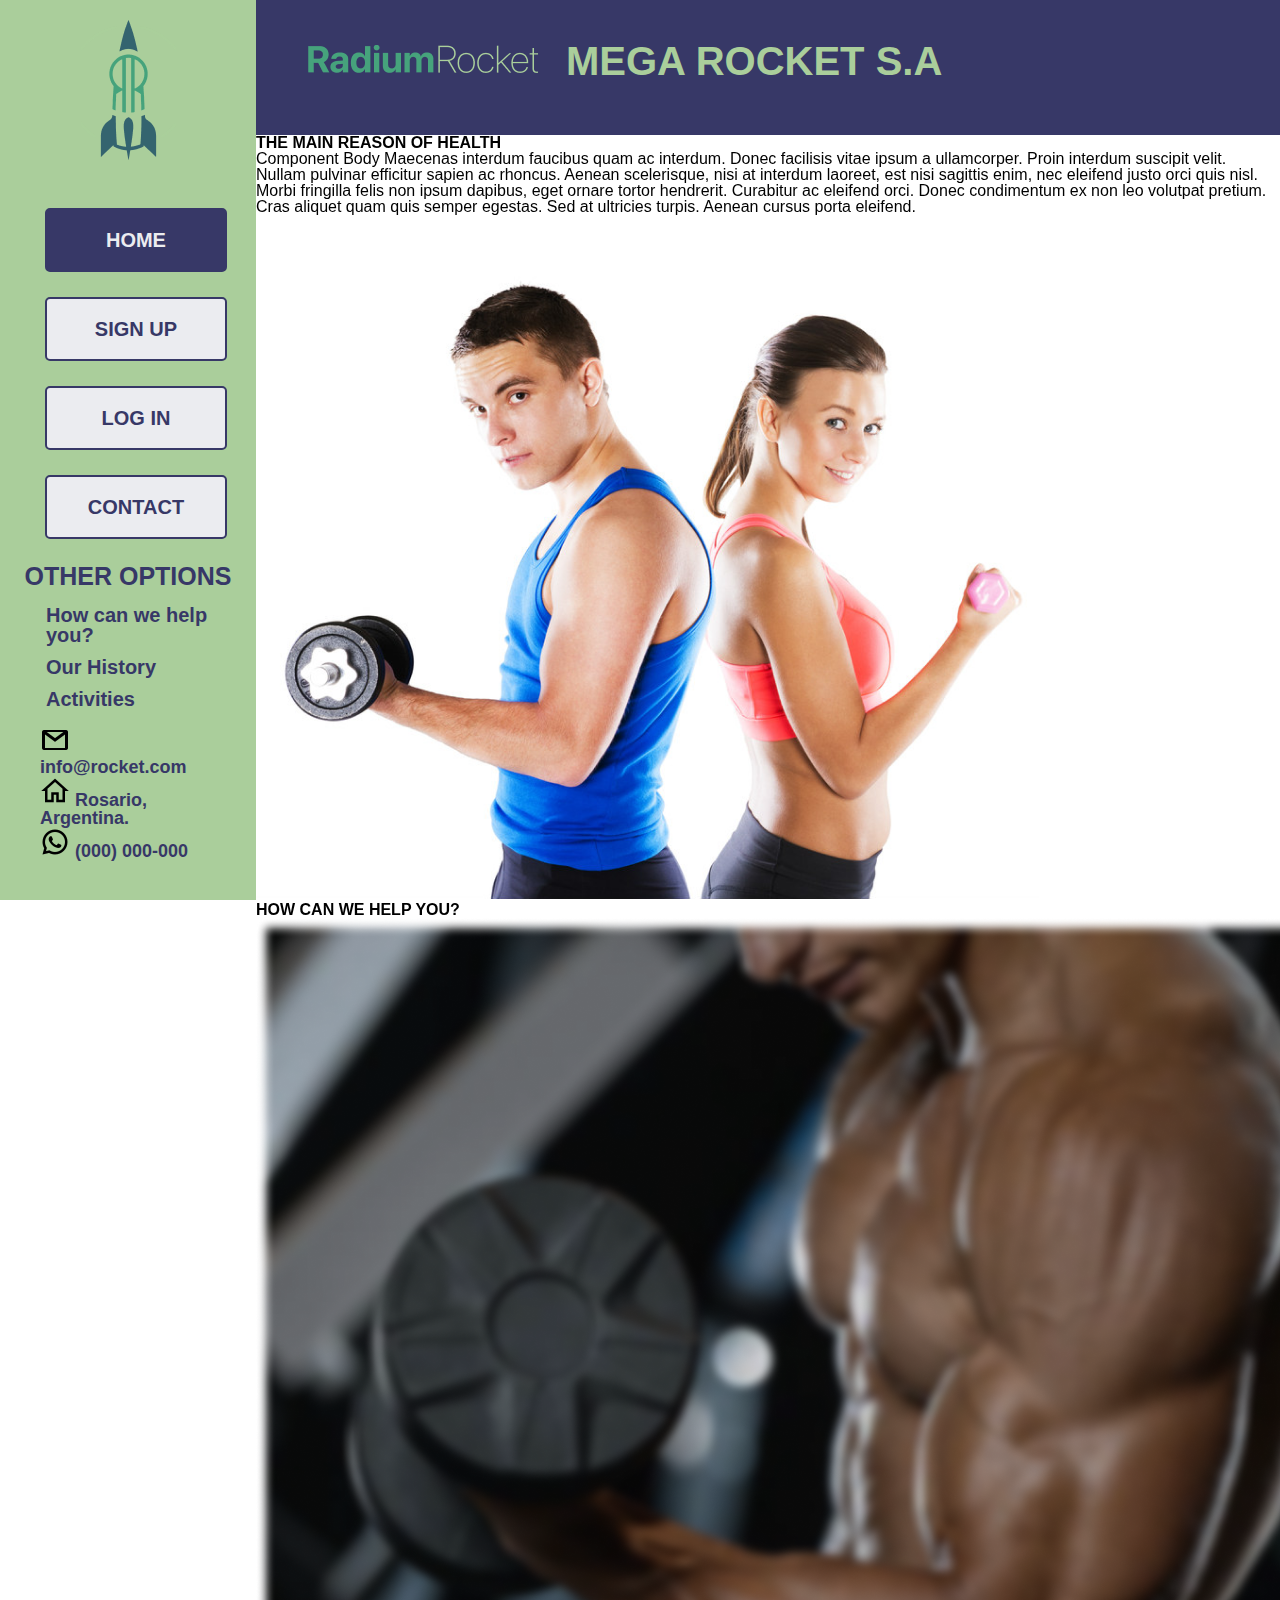
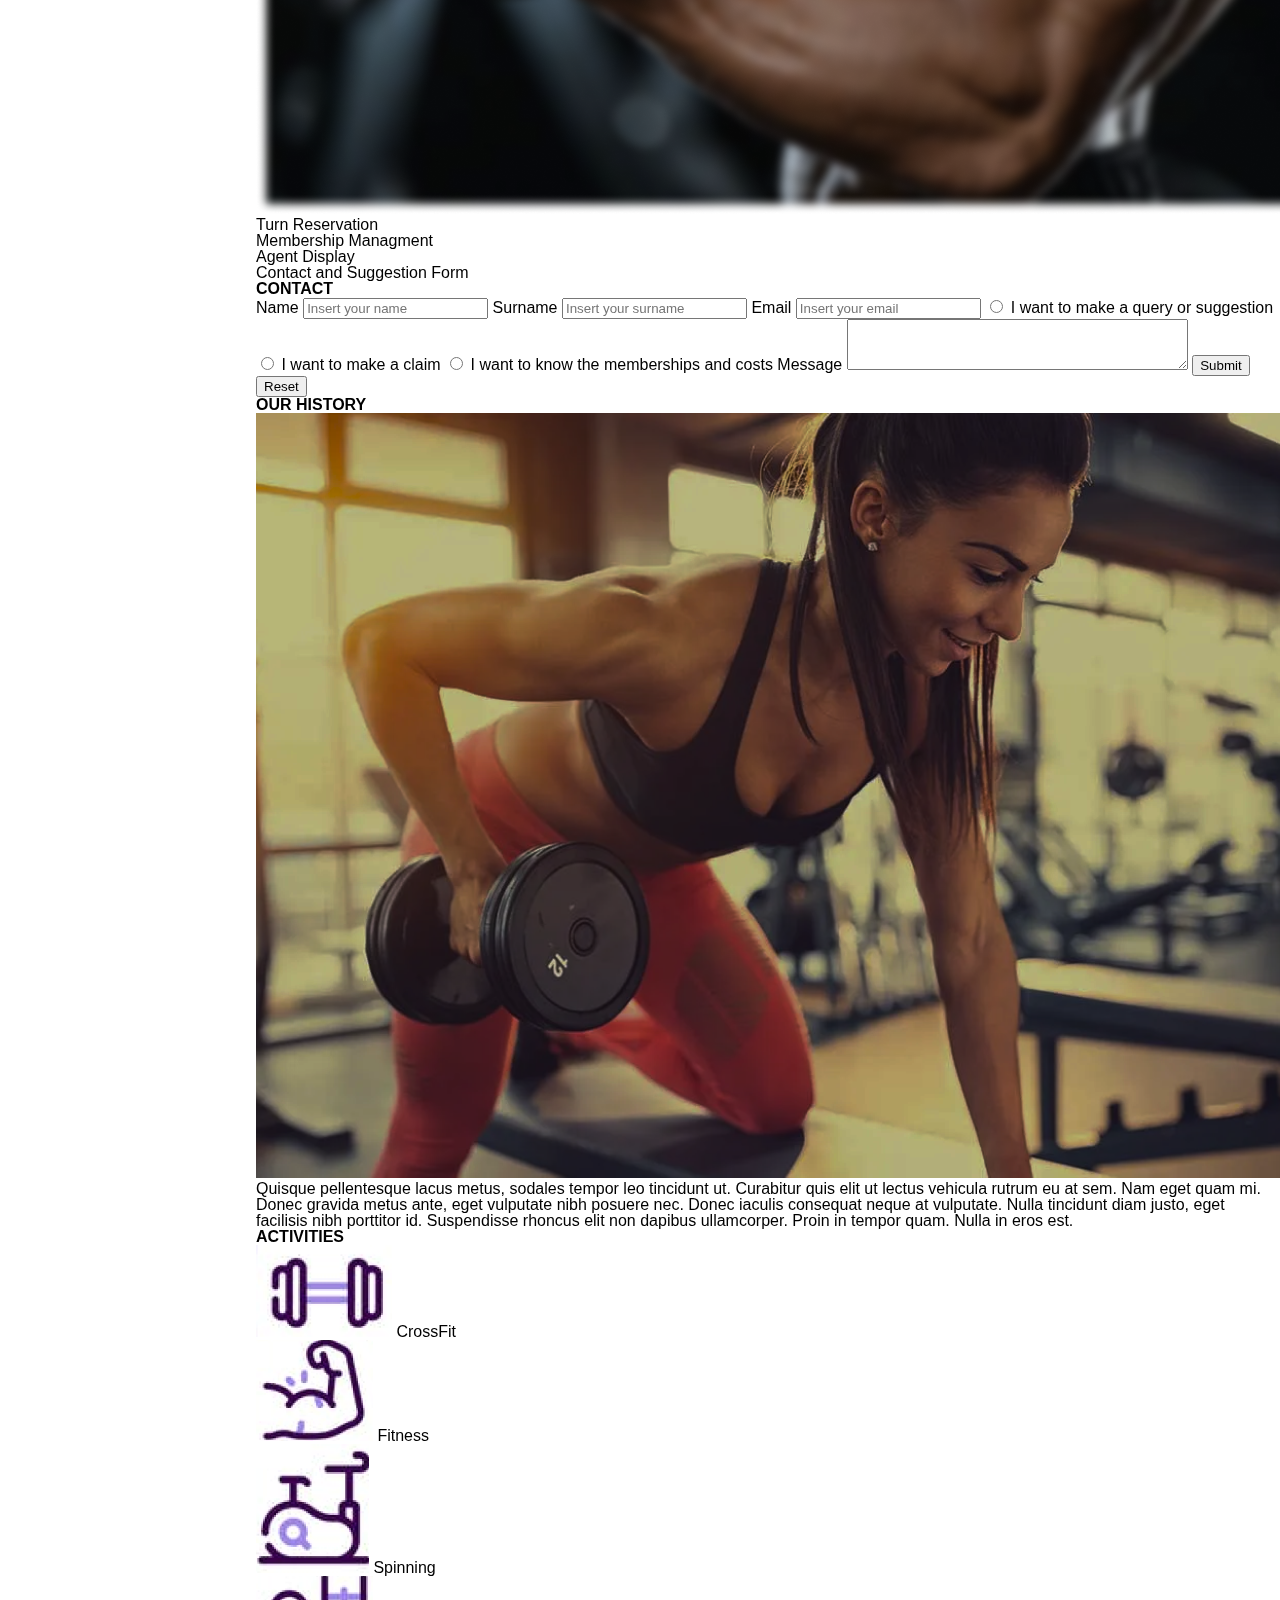
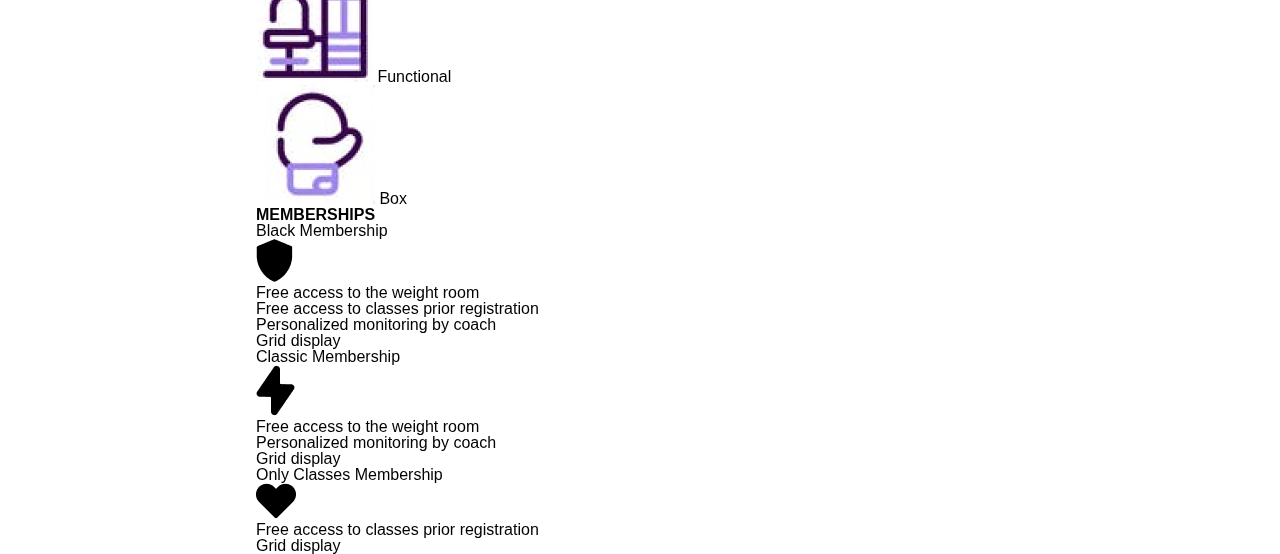
==== Week-03/index.html @ 565378ef "BaSP-W03-2023: HTML corrections applied, classes added, header and sidebar css added" ====
<!DOCTYPE html>
<html lang="en">
  <head>
    <meta charset="UTF-8">
    <meta http-equiv="X-UA-Compatible" content="IE=edge">
    <meta name="viewport" content="width=device-width, initial-scale=1.0">
    <link rel="stylesheet" href="css/reset.css">
    <link rel="stylesheet" href="css/styles.css">
    <title>RR Landing Page</title>
  </head>
  <body>
    <header>
      <img src="./img/logo-rr-1.png" alt="Radium-Rocket words logo">
      <h1>Mega Rocket S.A</h1>
    </header>
    <aside>
      <img class="rr-logo" src="./img/logo-rr.png" alt="Radium-Rocket rocket logo">
      <nav class="navbar">
        <ul class="nav-list">
          <li>
            <a href="#">Home</a>
          </li>
          <li>
            <a href="#">Sign Up</a>
          </li>
          <li>
            <a href="#">Log In</a>
          </li>
          <li>
            <a href="#contact-id">Contact</a>
          </li>
        </ul>
      </nav>
      <h2>Other options</h2>
      <ul class="other-op-list">
        <li>
          <a href="#help-id">How can we help you?</a>
        </li>
        <li>
          <a href="#history-id">Our History</a>
        </li>
        <li>
          <a href="#act-mem-id">Activities</a>
        </li>
      </ul> 
      <ul class="aside-info-list">
        <li>
          <a href="mailto:info@rocket.com" target="_blank">
            <img src="./img/icons8-gmail-30.png" alt="Mail envelope icon">
            info@rocket.com
          </a>
        </li>
        <li>
          <a href="https://www.google.com.ar/maps" target="_blank">
            <img src="./img/icons8-casa-30.png" alt="House icon which represents location">
            Rosario, Argentina.
          </a>
        </li>
        <li>
          <a href="tel:000000000" target="_blank">
            <img src="./img/icons8-whatsapp-30.png" alt="Whatsapp icon">
            (000) 000-000
          </a>
        </li>
      </ul>
    </aside>
    <main>
      <section id="main-reason">
        <h2>The main reason of health</h2>
        <p>
          Component Body Maecenas interdum faucibus quam ac interdum.
          Donec facilisis vitae ipsum a ullamcorper. Proin interdum suscipit velit.
          Nullam pulvinar efficitur sapien ac rhoncus.
          Aenean scelerisque, nisi at interdum laoreet, est nisi sagittis enim, nec eleifend justo orci quis nisl.
          Morbi fringilla felis non ipsum dapibus, eget ornare tortor hendrerit.
          Curabitur ac eleifend orci. Donec condimentum ex non leo volutpat pretium.
          Cras aliquet quam quis semper egestas. Sed at ultricies turpis. Aenean cursus porta eleifend.
        </p>
        <img src="./img/image4.png" alt="Two people exercising with dumbbells">
      </section>
      <section id="help-id">
        <h2>How can we help you?</h2>
        <img src="./img/image5.png" alt="Man doing biceps exercise with dumbbell">
        <ul>
          <li>
            Turn Reservation
          </li>
          <li>
            Membership Managment
          </li>
          <li>
            Agent Display
          </li>
          <li>
            Contact and Suggestion Form
          </li>
        </ul>
      </section>
      <section id="contact-id">
        <h2>Contact</h2>
        <form>
          <label for="name">
            Name
          </label>
          <input type="text" placeholder="Insert your name" name="name" required>
          <label for="surname">
            Surname
          </label>
          <input type="text" placeholder="Insert your surname" id="surname" required>
          <label for="email">
            Email
          </label>
          <input type="email" placeholder="Insert your email" id="email" required>
          <input type="radio" id="query" name="reason-for-contact" required>
          <label for="query">
            I want to make a query or suggestion
          </label>
          <input type="radio" id="claim" name="reason-for-contact" required>
          <label for="claim">
            I want to make a claim
          </label>
          <input type="radio" id="memberships" name="reason-for-contact" required>
          <label for="memberships">
            I want to know the memberships and costs
          </label>
          <label for="message">
            Message
          </label>
          <textarea name="message" id="message" cols="40" rows="3" required></textarea>
          <input type="submit" value="Submit">
          <input type="reset" value="Reset">
        </form>
      </section>
      <section id="history-id">
        <h2>Our history</h2>
        <img src="./img/image6.png" alt="Woman doing back exercise with dumbbell on bench">
        <p>
          Quisque pellentesque lacus metus, sodales tempor leo tincidunt ut.
          Curabitur quis elit ut lectus vehicula rutrum eu at sem. Nam eget quam mi.
          Donec gravida metus ante, eget vulputate nibh posuere nec.
          Donec iaculis consequat neque at vulputate. Nulla tincidunt diam justo, eget facilisis nibh porttitor id.
          Suspendisse rhoncus elit non dapibus ullamcorper. Proin in tempor quam. Nulla in eros est.
        </p>
      </section>
      <section id="act-mem-id">
        <h2>Activities</h2>
        <ul>
          <li>
            <img src="./img/image18.png" alt="Dumbbell image">
            CrossFit
          </li>
          <li>
            <img src="./img/image16.png" alt="Arm flexing">
            Fitness
          </li>
          <li>
            <img src="./img/image17.png" alt="Spinning bike">
            Spinning
          </li>
          <li>
            <img src="./img/image19.png" alt="Fitness equipment">
            Functional
          </li>
          <li>
            <img src="./img/image15.png" alt="Boxing glove">
            Box
          </li>
        </ul>
        <h2>Memberships</h2>
        <ul>
          <li>
            <h3>Black Membership</h3>
            <img src="./img/vector.png" alt="Shield icon for Black Membership">
            <ul>
              <li>
                Free access to the weight room
              </li>
              <li>
                Free access to classes prior registration
              </li>
              <li>
                Personalized monitoring by coach
              </li>
              <li>
                Grid display
              </li>
            </ul>
          </li>
          <li>
            <h3>Classic Membership</h3>
            <img src="./img/vector-1.png" alt="Lighting icon for Classic Membership">
            <ul>
              <li>
                Free access to the weight room
              </li>
              <li>
                Personalized monitoring by coach
              </li>
              <li>
                Grid display
              </li>
            </ul>
          </li>
          <li>
            <h3>Only Classes Membership</h3>
            <img src="./img/vector-2.png" alt="Heart icon for Only Classes Membership">
            <ul>
              <li>
                Free access to classes prior registration
              </li>
              <li>
                Grid display
              </li>
            </ul>
          </li>
        </ul>
      </section>
    </main>
    <footer>
      <small>
        Copyright &copy; 2022 Radium Rocket. All rights reserved.
      </small>
      <ul>
        <li>
          <a href="mailto: info@rocket.com" target="_blank">
            <img src="./img/image10.png" alt="Gmail">
          </a>
        </li>
        <li>
          <a href="https://www.facebook.com" target="_blank">
            <img src="./img/image8.png" alt="Facebook">
          </a>
        </li>
        <li>
          <a href="https://www.instagram.com" target="_blank">
            <img src="./img/image11.png" alt="Instagram">
          </a>
        </li>
      </ul>
    </footer>
  </body>
</html>
---- Week-03/css/styles.css ----
body {
  font-family: 'Roboto', sans-serif;
}

header {
  width: 80%;
  height: 135px;
  position: absolute;
  right: 0px;
  background-color: #373867;
}

header img {
  position: relative;
  top: 45px;
  left: 50px;
}

header h1 {
  display: inline-block;
  position: absolute;
  left: 310px;
  top: 38px;
  width: 485px;
  height: 45px;
  font-size: 40px;
  font-weight: 700;
  line-height: 46.88px;
  text-transform: uppercase;
  color: #AACE9B;
}

aside {
  width: 20%;
  height: 100%;
  position: fixed;
  left: 0;
  background-color: #AACE9B;
  text-align: center;
}

.rr-logo {
  position: relative;
  width: 95px;
  height: 140px;
  padding: 20px;
}

.nav-list li {
  position: relative;
  margin: 25px 45px;
  width: 69.5%;
  height: 60px;
  background-color: #EBECF0;
  border-radius: 5px;
  border: 2px solid #373867;
  
}

.nav-list li:first-child {
  background-color: #373867;
}

.nav-list li a {
  position: relative;
  top: 20px;
  font-size: 20px;
  text-decoration: none;
  color: #373867;
  text-transform: uppercase;
  font-weight: 600;
}

.nav-list li:first-child a {
  color: #EBECF0;
}

h2 {
  font-weight: 700;
  text-transform: uppercase;
}

aside h2 {
  padding-bottom: 10px;
  font-size: 25px;
  color: #373867;
  text-transform: uppercase;
}

.other-op-list {
  padding: 0 0 0 40px;
  text-align: left;
}

.other-op-list li {
  padding: 6px;
}

.other-op-list li a {
  color: #373867;
  text-decoration: none;
  font-size: 20px;
  font-weight: 600;
}

.aside-info-list {
  padding: 10px 40px;
  text-align: left;

}

.aside-info-list li a {
  text-decoration: none;
  font-size: 18px;
  font-weight: 600;
  color: #373867;
}

main {
  position: absolute;
  top: 135px;
  width: 80%;
  right: 0px;
}
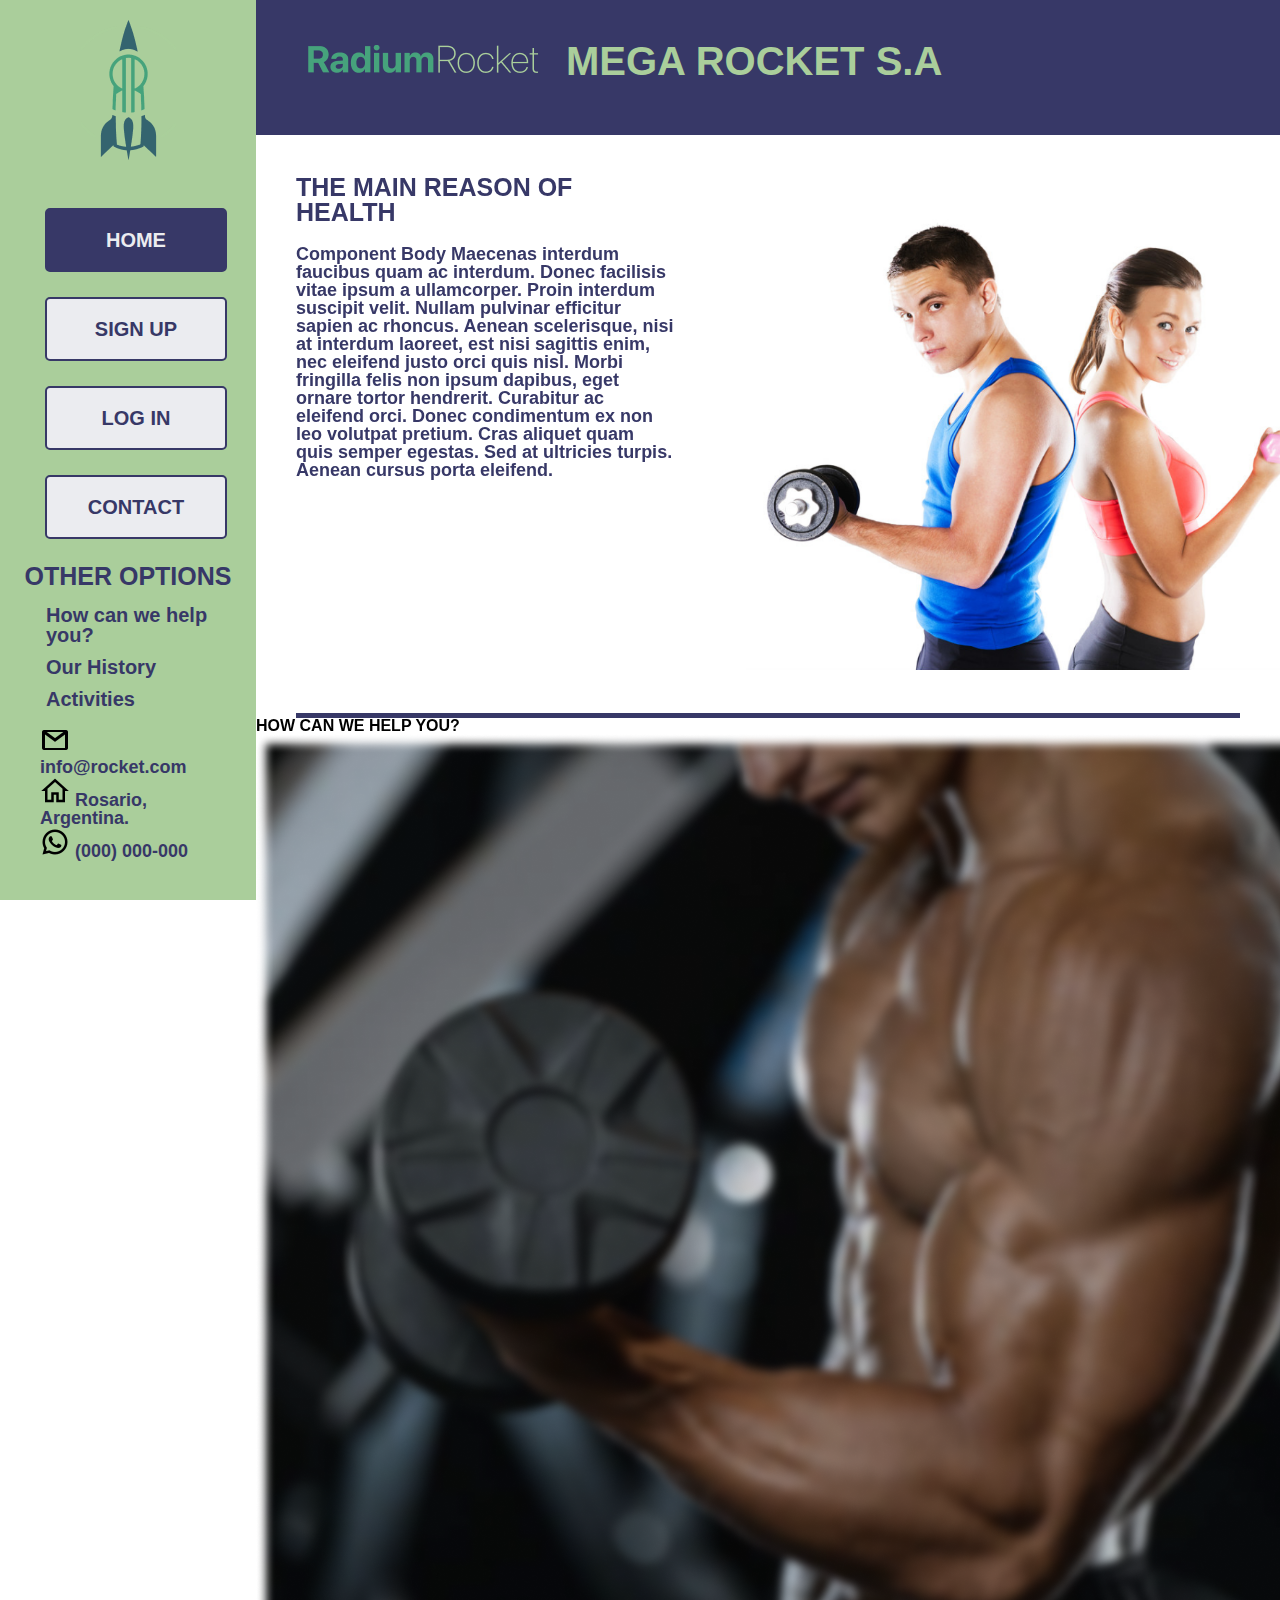
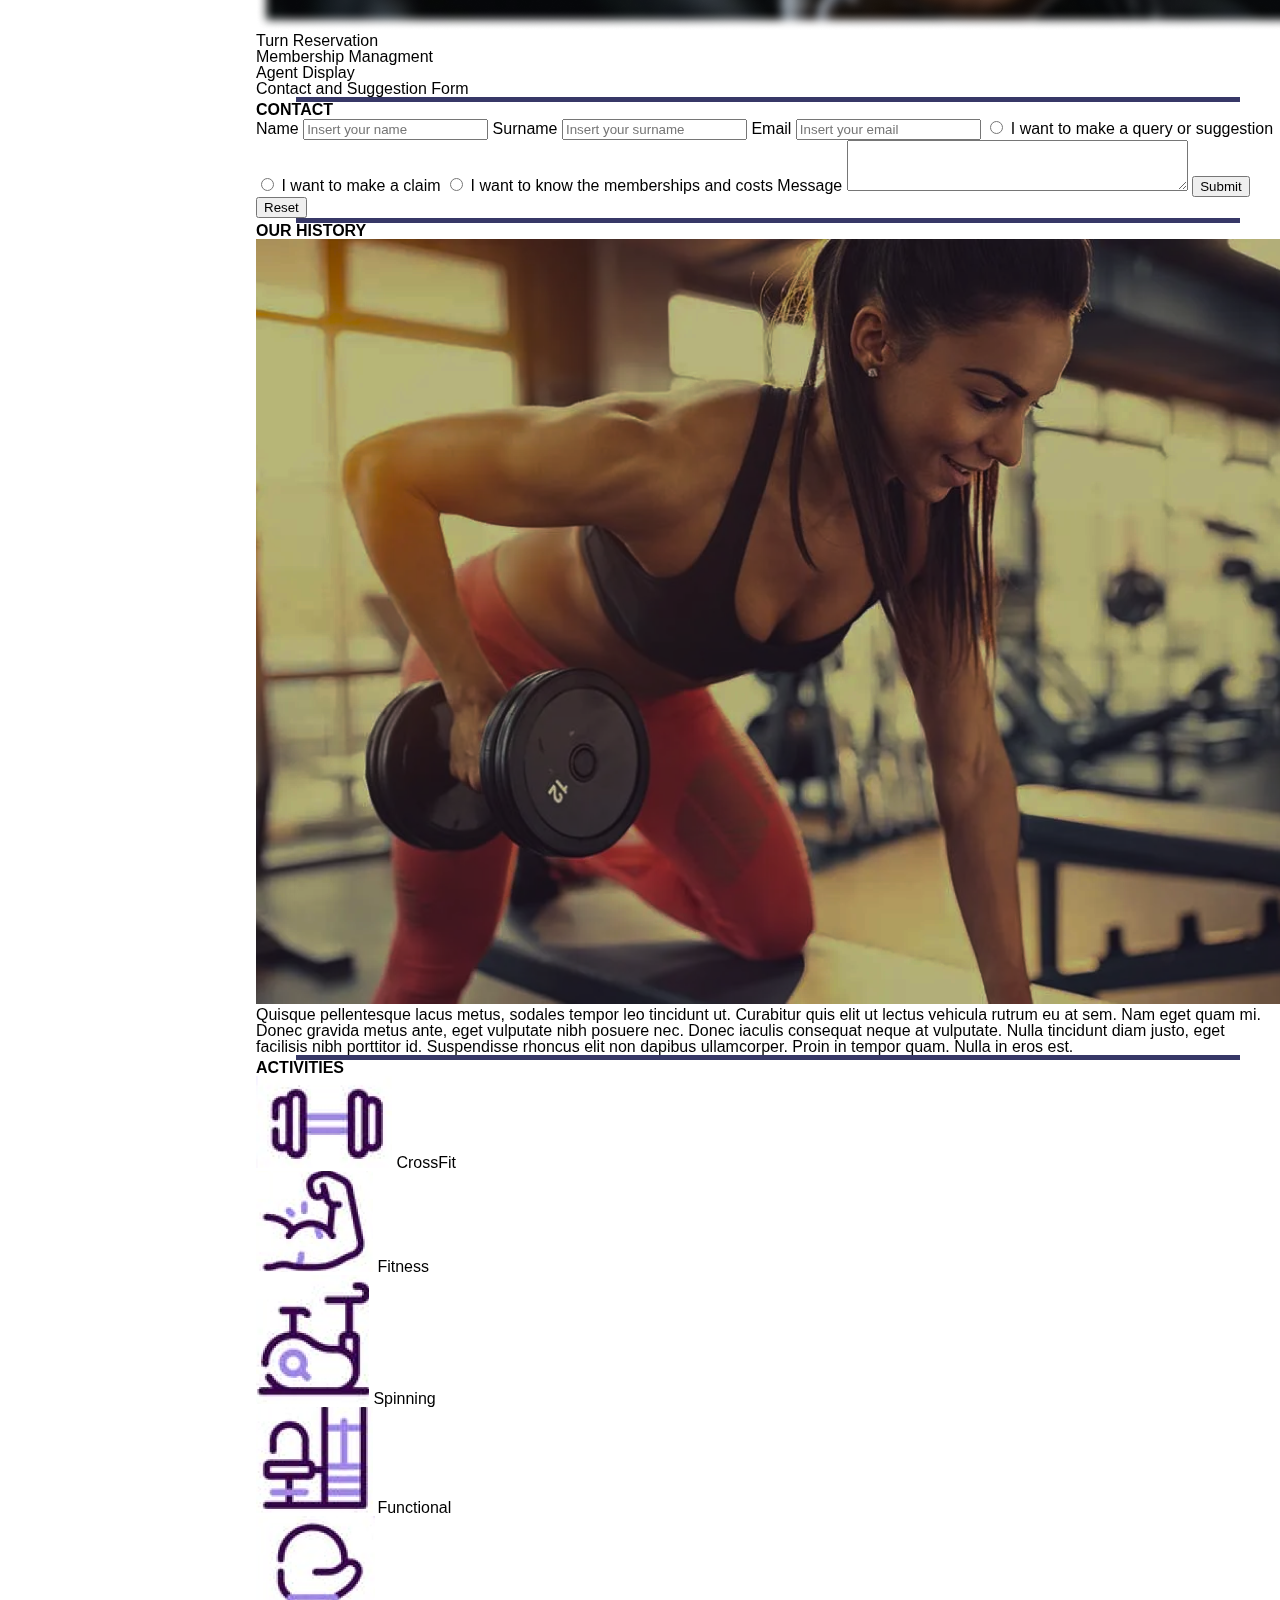
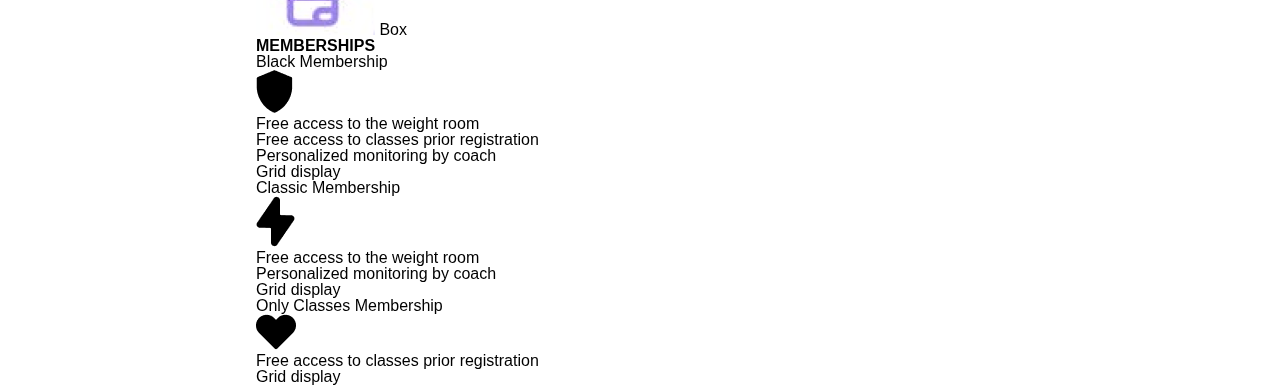
==== commit 4549ac91: "BaSP-W03-2023: css main-reason section added" ====
--- a/Week-03/index.html
+++ b/Week-03/index.html
@@ -66,18 +66,21 @@
     </aside>
     <main>
       <section id="main-reason">
-        <h2>The main reason of health</h2>
-        <p>
-          Component Body Maecenas interdum faucibus quam ac interdum.
-          Donec facilisis vitae ipsum a ullamcorper. Proin interdum suscipit velit.
-          Nullam pulvinar efficitur sapien ac rhoncus.
-          Aenean scelerisque, nisi at interdum laoreet, est nisi sagittis enim, nec eleifend justo orci quis nisl.
-          Morbi fringilla felis non ipsum dapibus, eget ornare tortor hendrerit.
-          Curabitur ac eleifend orci. Donec condimentum ex non leo volutpat pretium.
-          Cras aliquet quam quis semper egestas. Sed at ultricies turpis. Aenean cursus porta eleifend.
-        </p>
+        <div>
+          <h2>The main reason of health</h2>
+          <p>
+            Component Body Maecenas interdum faucibus quam ac interdum.
+            Donec facilisis vitae ipsum a ullamcorper. Proin interdum suscipit velit.
+            Nullam pulvinar efficitur sapien ac rhoncus.
+            Aenean scelerisque, nisi at interdum laoreet, est nisi sagittis enim, nec eleifend justo orci quis nisl.
+            Morbi fringilla felis non ipsum dapibus, eget ornare tortor hendrerit.
+            Curabitur ac eleifend orci. Donec condimentum ex non leo volutpat pretium.
+            Cras aliquet quam quis semper egestas. Sed at ultricies turpis. Aenean cursus porta eleifend.
+          </p>
+        </div>
         <img src="./img/image4.png" alt="Two people exercising with dumbbells">
       </section>
+      <div class="separation-line"></div>
       <section id="help-id">
         <h2>How can we help you?</h2>
         <img src="./img/image5.png" alt="Man doing biceps exercise with dumbbell">
@@ -96,6 +99,7 @@
           </li>
         </ul>
       </section>
+      <div class="separation-line"></div>
       <section id="contact-id">
         <h2>Contact</h2>
         <form>
@@ -131,6 +135,7 @@
           <input type="reset" value="Reset">
         </form>
       </section>
+      <div class="separation-line"></div>
       <section id="history-id">
         <h2>Our history</h2>
         <img src="./img/image6.png" alt="Woman doing back exercise with dumbbell on bench">
@@ -142,6 +147,7 @@
           Suspendisse rhoncus elit non dapibus ullamcorper. Proin in tempor quam. Nulla in eros est.
         </p>
       </section>
+      <div class="separation-line"></div>
       <section id="act-mem-id">
         <h2>Activities</h2>
         <ul>
--- a/Week-03/css/styles.css
+++ b/Week-03/css/styles.css
@@ -123,3 +123,38 @@
   right: 0px;
 }
 
+#main-reason {
+  margin: 40px;
+  position: relative;
+}
+
+#main-reason div {
+  position: absolute;
+  width: 40%;
+  display: inline-block;
+}
+
+#main-reason div h2 {
+  padding-bottom: 20px;
+  font-size: 25px;
+  font-weight: 700;
+  color: #373867;
+}
+
+#main-reason div p {
+  font-size: 18px;
+  font-weight: 600;
+  color: #373867;
+}
+
+#main-reason img {
+  position: relative;
+  left: 450px;
+  width: 60%;
+}
+
+.separation-line {
+  margin: 0 40px;
+  background-color: #373867;
+  height: 5px;
+}
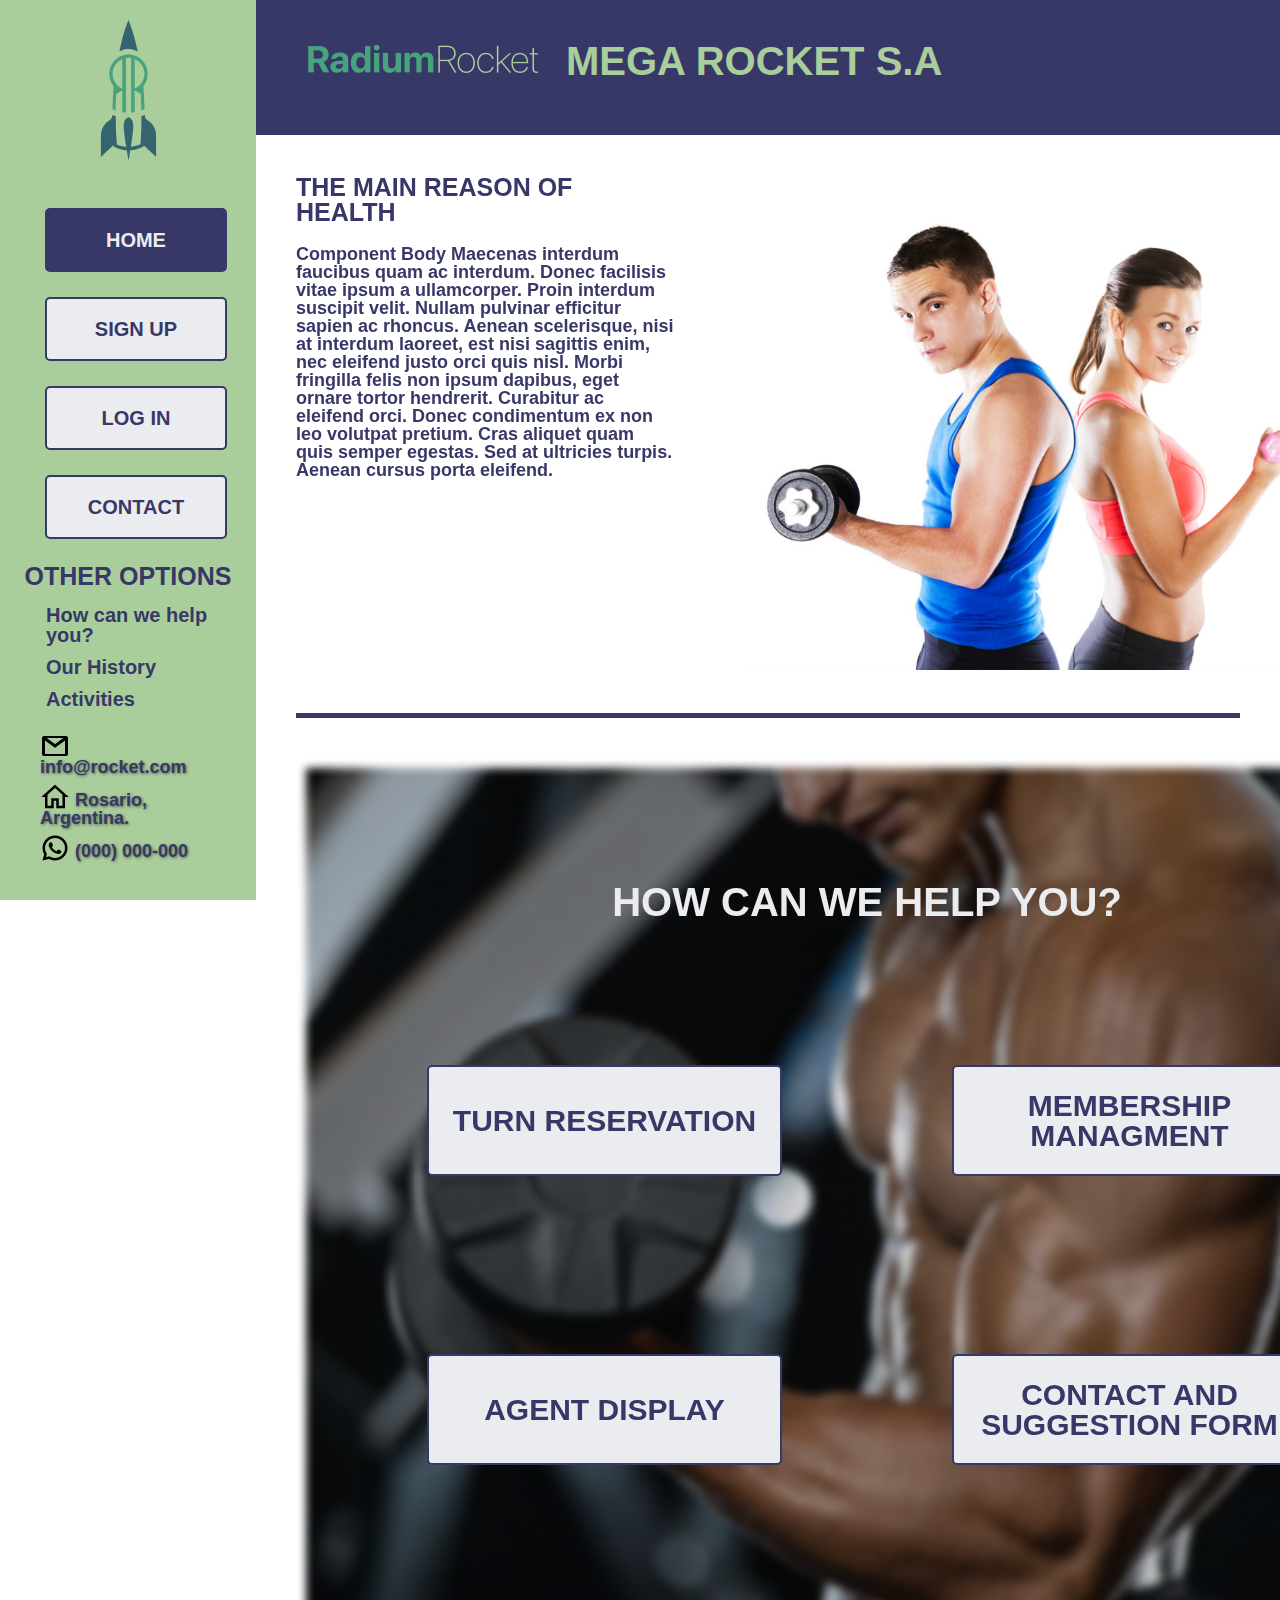
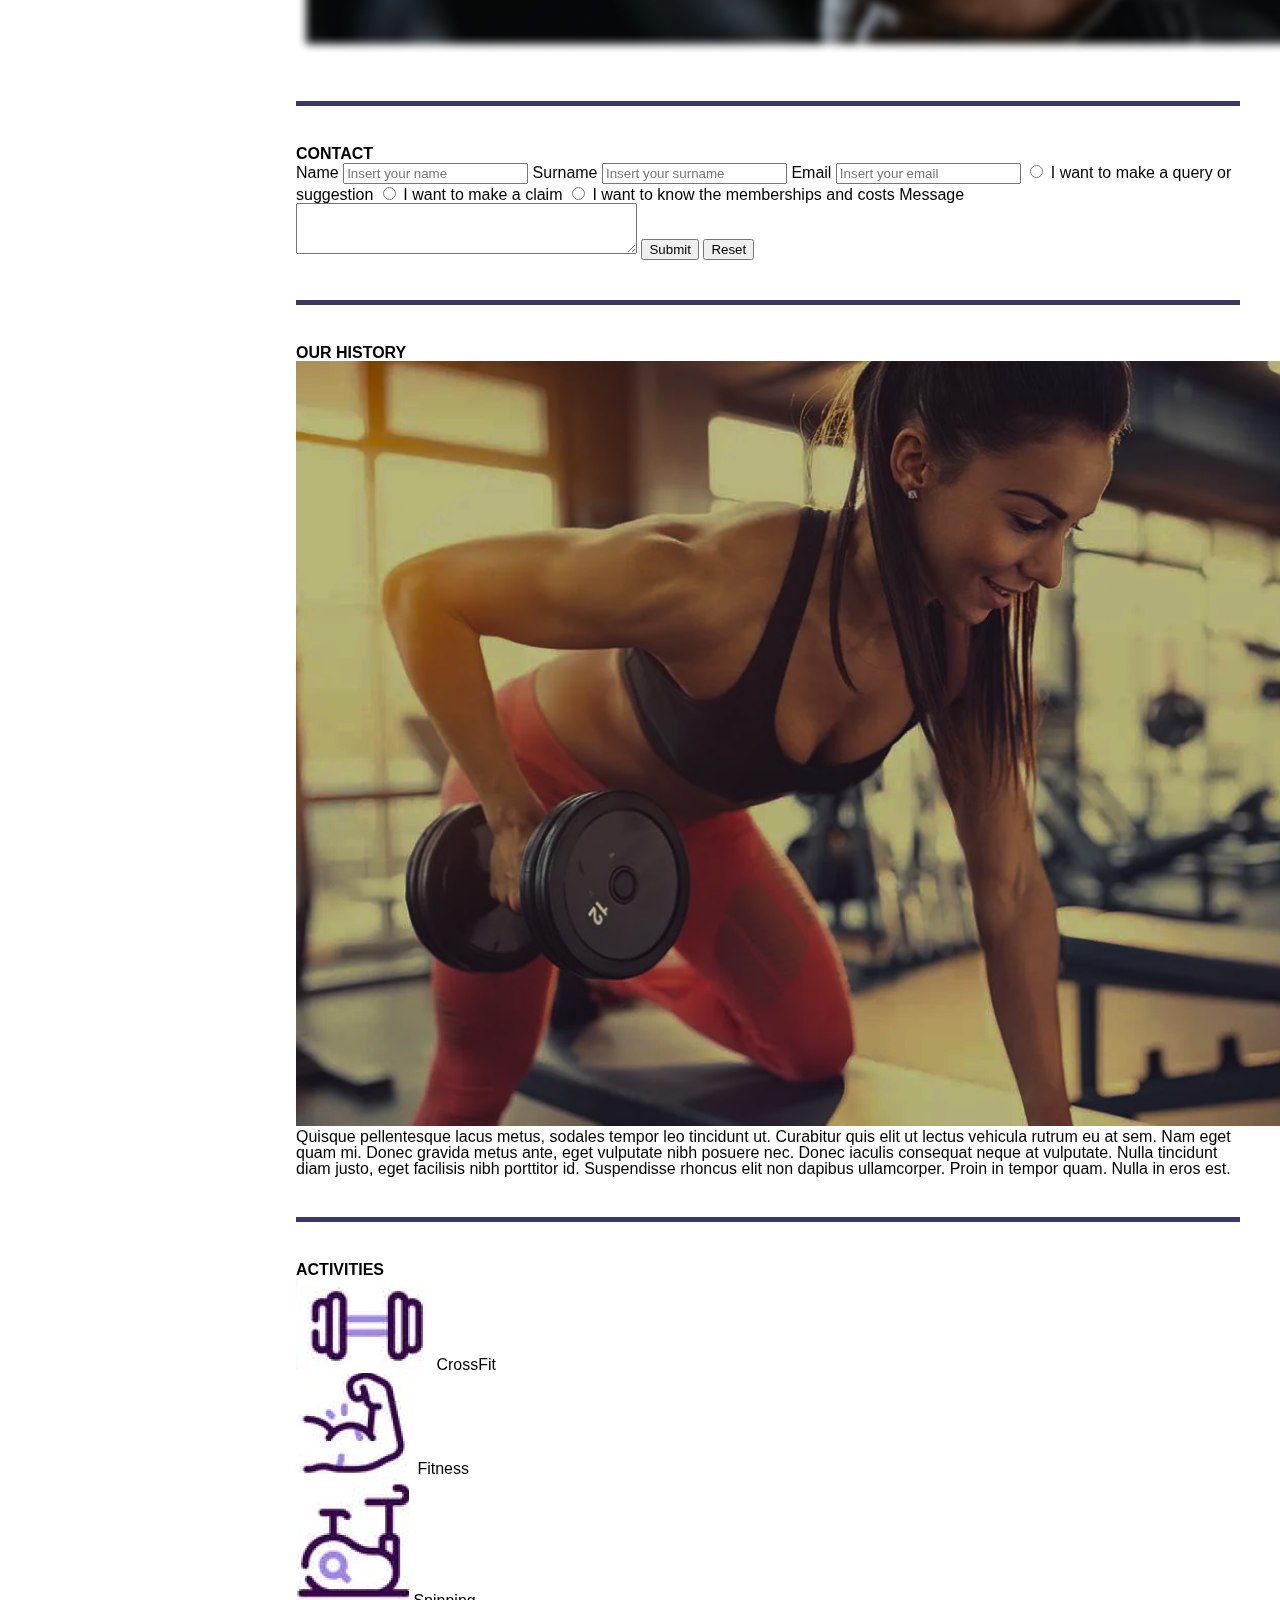
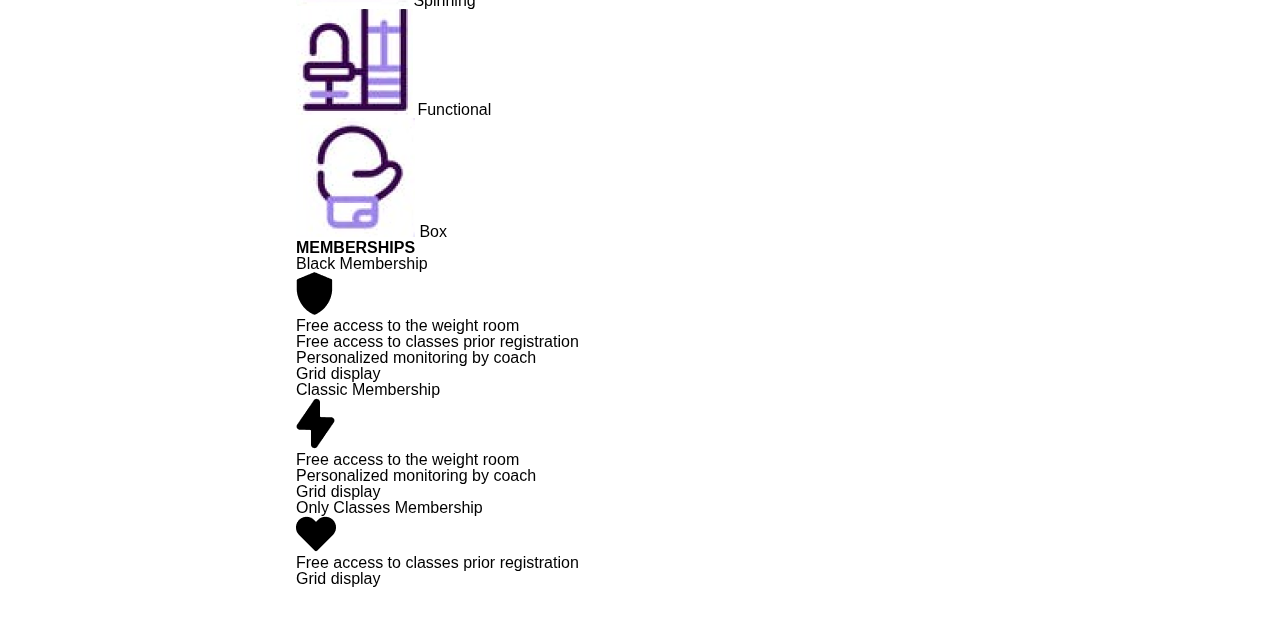
==== commit af2d3c2b: "BaSP-W03-2023: help-id section added, details fixed" ====
--- a/Week-03/index.html
+++ b/Week-03/index.html
@@ -84,18 +84,26 @@
       <section id="help-id">
         <h2>How can we help you?</h2>
         <img src="./img/image5.png" alt="Man doing biceps exercise with dumbbell">
-        <ul>
-          <li>
-            Turn Reservation
-          </li>
-          <li>
-            Membership Managment
-          </li>
-          <li>
-            Agent Display
-          </li>
-          <li>
-            Contact and Suggestion Form
+        <ul class="help-list">
+          <li>
+            <p>
+              Turn Reservation
+            </p>
+          </li>
+          <li>
+            <p>
+              Membership Managment
+            </p>
+          </li>
+          <li>
+            <p>
+              Agent Display
+            </p>
+          </li>
+          <li>
+            <p>
+              Contact and Suggestion Form
+            </p>
           </li>
         </ul>
       </section>
--- a/Week-03/css/styles.css
+++ b/Week-03/css/styles.css
@@ -3,9 +3,9 @@
 }
 
 header {
+  position: absolute;
   width: 80%;
   height: 135px;
-  position: absolute;
   right: 0px;
   background-color: #373867;
 }
@@ -31,9 +31,9 @@
 }
 
 aside {
+  position: fixed;
   width: 20%;
   height: 100%;
-  position: fixed;
   left: 0;
   background-color: #AACE9B;
   text-align: center;
@@ -66,9 +66,9 @@
   top: 20px;
   font-size: 20px;
   text-decoration: none;
-  color: #373867;
-  text-transform: uppercase;
-  font-weight: 600;
+  text-transform: uppercase;
+  font-weight: 600;
+  color: #373867;
 }
 
 .nav-list li:first-child a {
@@ -76,15 +76,15 @@
 }
 
 h2 {
-  font-weight: 700;
-  text-transform: uppercase;
+  text-transform: uppercase;
+  font-weight: 700;
 }
 
 aside h2 {
   padding-bottom: 10px;
+  text-transform: uppercase;
   font-size: 25px;
   color: #373867;
-  text-transform: uppercase;
 }
 
 .other-op-list {
@@ -97,16 +97,16 @@
 }
 
 .other-op-list li a {
-  color: #373867;
+  font-size: 20px;
+  font-weight: 600;
   text-decoration: none;
-  font-size: 20px;
-  font-weight: 600;
+  color: #373867;
 }
 
 .aside-info-list {
+  position: relative;
   padding: 10px 40px;
   text-align: left;
-
 }
 
 .aside-info-list li a {
@@ -114,24 +114,30 @@
   font-size: 18px;
   font-weight: 600;
   color: #373867;
+  text-shadow: 1px 1px 3px rgba(0,0,0,0.5);
+}
+
+.aside-info-list li a img {
+  position: relative;
+  top: 6px;
 }
 
 main {
   position: absolute;
+  width: 80%;
   top: 135px;
-  width: 80%;
   right: 0px;
 }
 
-#main-reason {
+section {
+  position: relative;
   margin: 40px;
-  position: relative;
 }
 
 #main-reason div {
+  display: inline-block;
   position: absolute;
   width: 40%;
-  display: inline-block;
 }
 
 #main-reason div h2 {
@@ -149,12 +155,76 @@
 
 #main-reason img {
   position: relative;
+  width: 60%;
   left: 450px;
-  width: 60%;
 }
 
 .separation-line {
   margin: 0 40px;
+  height: 5px;
   background-color: #373867;
-  height: 5px;
-}
+}
+
+#help-id {
+  width: 1142px;
+  height: 903px;
+  text-align: center;
+}
+
+#help-id h2 {
+  position: relative;
+  top: 124px;
+  font-size: 40px;
+  font-weight: 700;
+  color: #EBECF0;
+}
+
+#help-id img {
+  position: absolute;
+  left: 0px;
+  top: 0px;
+  z-index: -1;
+}
+
+.help-list {
+  position: relative;
+}
+
+.help-list li {
+  position: absolute;
+  height: 107px;
+  width: 351px;
+  background-color: #EBECF0;
+  border-radius: 5px;
+  border: 2px solid #373867;
+}
+
+.help-list li:nth-child(1){
+  top: 267px;
+  left: 131px;
+}
+.help-list li:nth-child(2){
+  top: 267px;
+  right: 131px;
+}
+.help-list li:nth-child(3){
+  top: 556px;
+  left: 131px;
+}
+.help-list li:nth-child(4){
+  top: 556px;
+  right: 131px;
+}
+
+.help-list li p {
+  position: relative;
+  margin: 39px 0;
+  font-weight: 600;
+  font-size: 30px;
+  text-transform: uppercase;
+  color: #373867;
+}
+
+.help-list li:nth-child(2) p, .help-list li:nth-child(4) p {
+  margin: 24px 0;
+}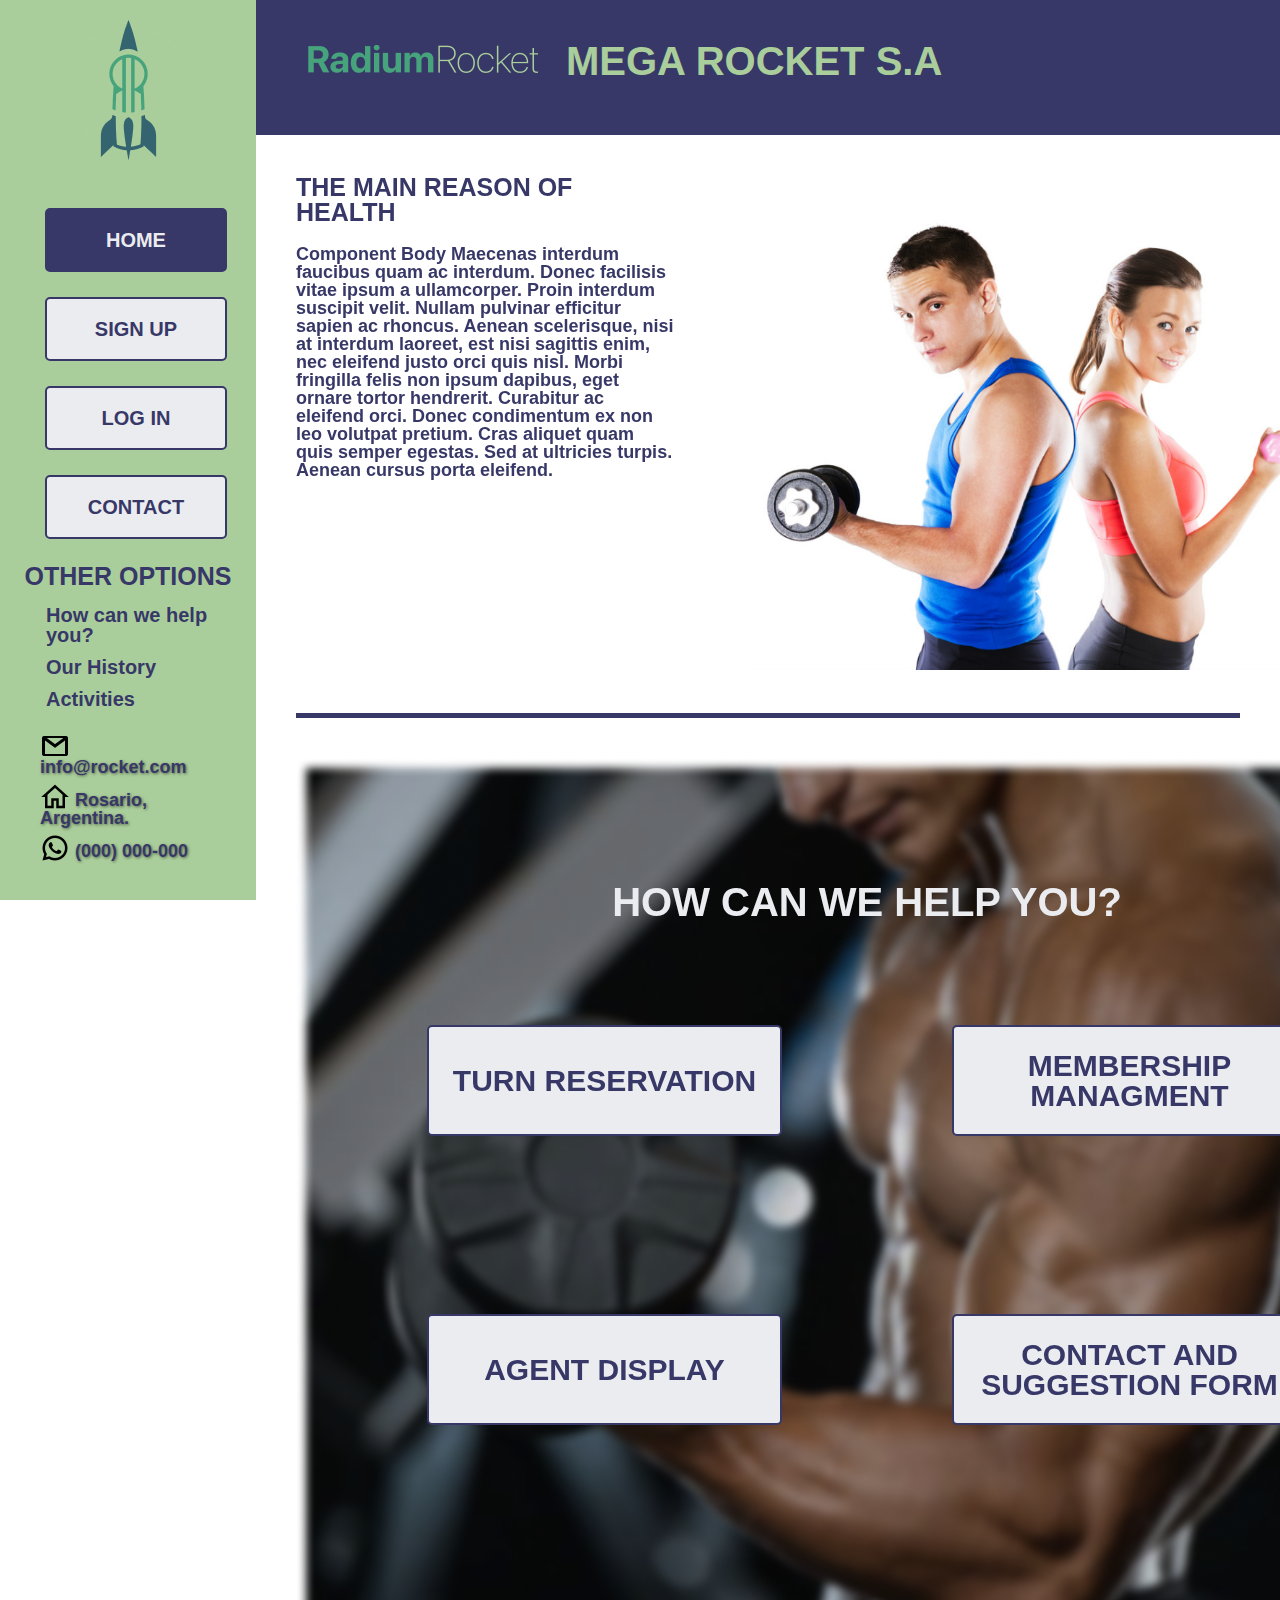
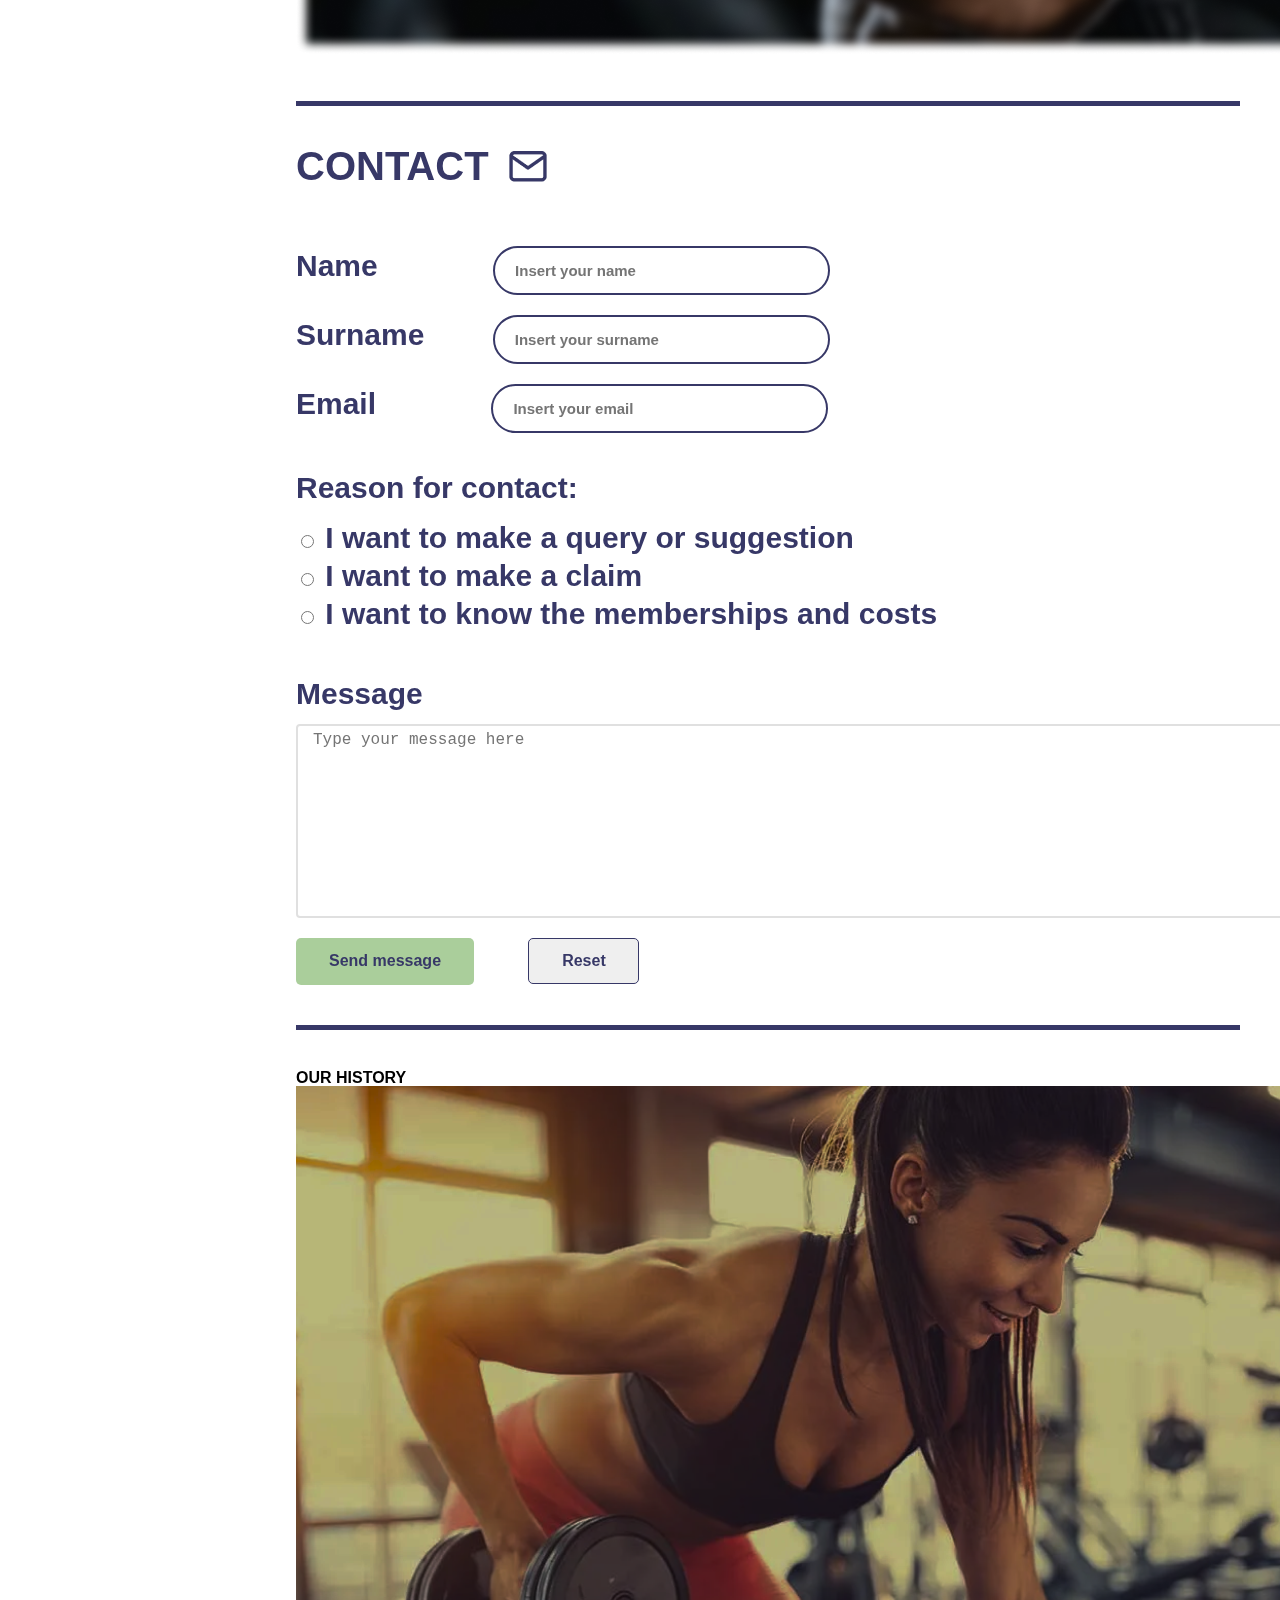
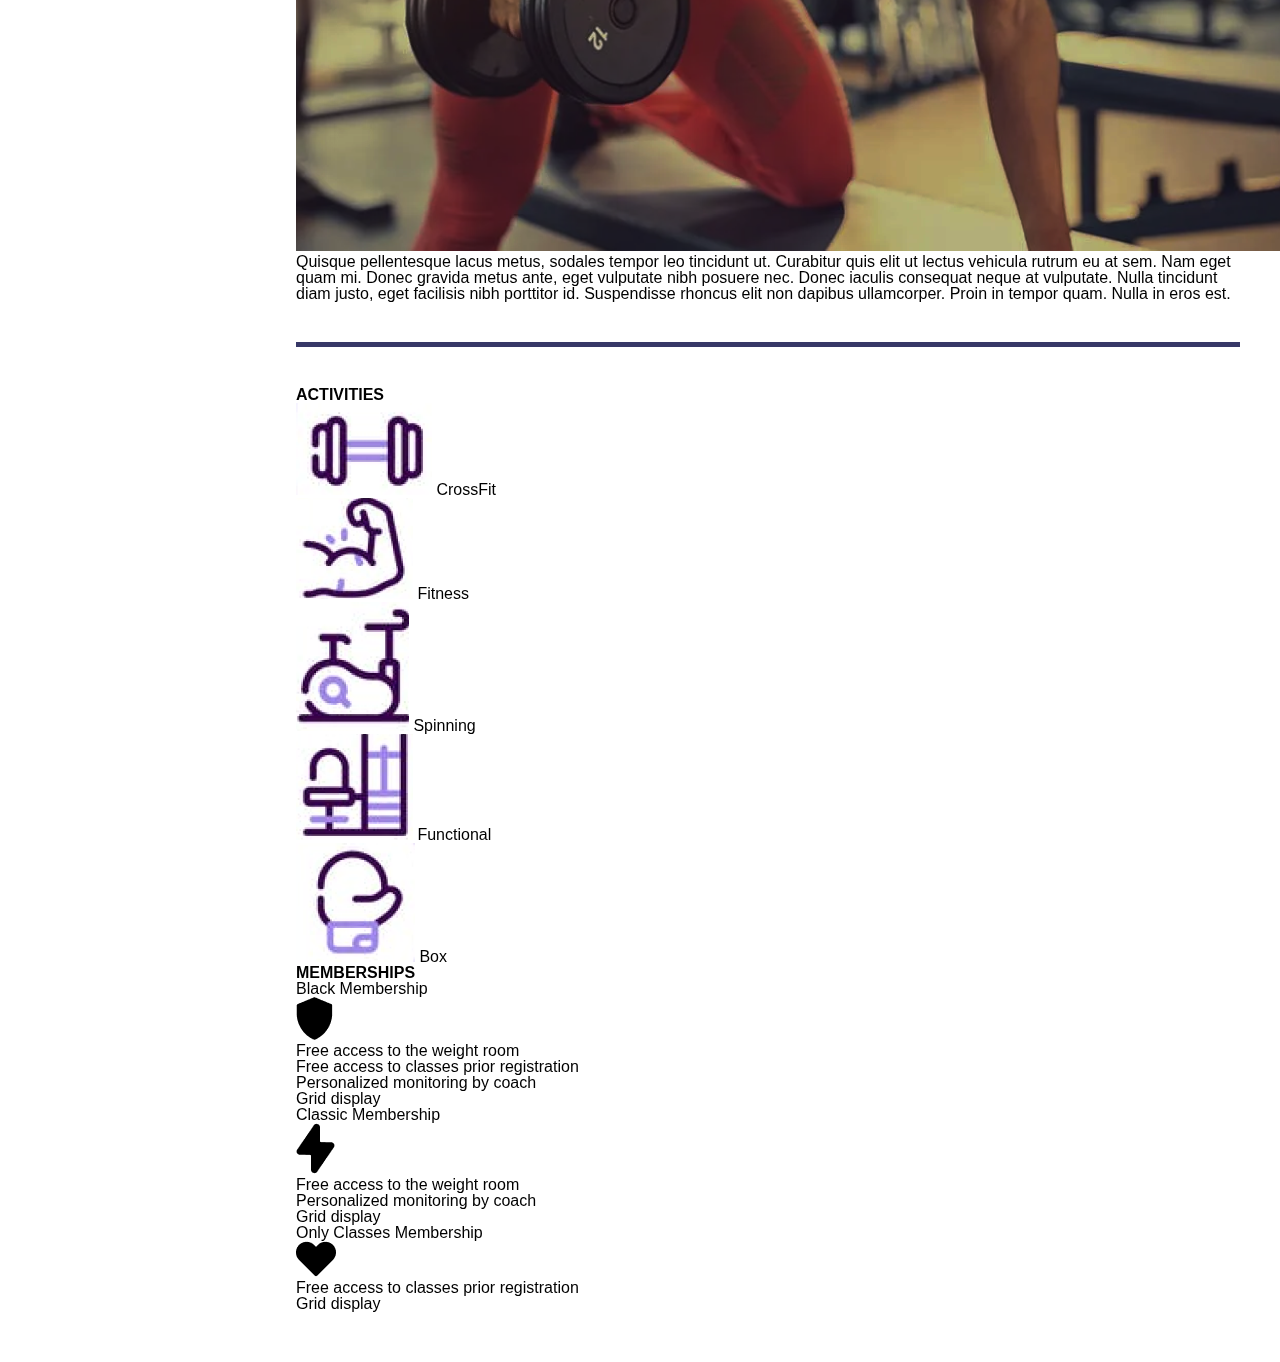
==== commit 2f0651af: "BaSP-W03-2023: html contact section modified, contact css added" ====
--- a/Week-03/index.html
+++ b/Week-03/index.html
@@ -109,37 +109,47 @@
       </section>
       <div class="separation-line"></div>
       <section id="contact-id">
-        <h2>Contact</h2>
-        <form>
-          <label for="name">
+        <div class="contact-title">
+          <h2>Contact</h2>
+          <img src="./img/contact-icon.png" alt="envelope icon">
+        </div>
+        <form class="contact-form">
+          <label class="user-data" for="name">
             Name
-          </label>
-          <input type="text" placeholder="Insert your name" name="name" required>
-          <label for="surname">
+            <input type="text" placeholder="Insert your name" name="name" required>
+          </label>
+          <label class="user-data" for="surname">
             Surname
-          </label>
-          <input type="text" placeholder="Insert your surname" id="surname" required>
-          <label for="email">
+            <input type="text" placeholder="Insert your surname" id="surname" required>
+          </label>
+          <label class="user-data" for="email">
             Email
-          </label>
-          <input type="email" placeholder="Insert your email" id="email" required>
-          <input type="radio" id="query" name="reason-for-contact" required>
-          <label for="query">
-            I want to make a query or suggestion
-          </label>
-          <input type="radio" id="claim" name="reason-for-contact" required>
-          <label for="claim">
-            I want to make a claim
-          </label>
-          <input type="radio" id="memberships" name="reason-for-contact" required>
-          <label for="memberships">
-            I want to know the memberships and costs
-          </label>
-          <label for="message">
+            <input type="email" placeholder="Insert your email" id="email" required>
+          </label>
+          <h3>Reason for contact:</h3>
+          <div class="reason-for-contact">
+            <input type="radio" id="query" name="reason-for-contact" required>
+            <label for="query">
+              I want to make a query or suggestion
+            </label>
+          </div>
+          <div class="reason-for-contact">
+            <input type="radio" id="claim" name="reason-for-contact" required>
+            <label for="claim">
+              I want to make a claim
+            </label>
+          </div>
+          <div class="reason-for-contact">
+            <input type="radio" id="memberships" name="reason-for-contact" required>
+            <label for="memberships">
+              I want to know the memberships and costs
+            </label>
+          </div>
+          <label class="message" for="message">
             Message
           </label>
-          <textarea name="message" id="message" cols="40" rows="3" required></textarea>
-          <input type="submit" value="Submit">
+          <textarea name="message" id="message" cols="105" rows="10" placeholder="Type your message here" required></textarea>
+          <input type="submit" value="Send message">
           <input type="reset" value="Reset">
         </form>
       </section>
--- a/Week-03/css/styles.css
+++ b/Week-03/css/styles.css
@@ -186,10 +186,6 @@
   z-index: -1;
 }
 
-.help-list {
-  position: relative;
-}
-
 .help-list li {
   position: absolute;
   height: 107px;
@@ -199,19 +195,19 @@
   border: 2px solid #373867;
 }
 
-.help-list li:nth-child(1){
+.help-list li:nth-child(1) {
   top: 267px;
   left: 131px;
 }
-.help-list li:nth-child(2){
+.help-list li:nth-child(2) {
   top: 267px;
   right: 131px;
 }
-.help-list li:nth-child(3){
+.help-list li:nth-child(3) {
   top: 556px;
   left: 131px;
 }
-.help-list li:nth-child(4){
+.help-list li:nth-child(4) {
   top: 556px;
   right: 131px;
 }
@@ -227,4 +223,101 @@
 
 .help-list li:nth-child(2) p, .help-list li:nth-child(4) p {
   margin: 24px 0;
-}+}
+
+.contact-title {
+  position: relative;
+  height: 100px;
+}
+
+.contact-title h2 {
+  display: inline-block;
+  position: absolute;
+  top: 0;
+  font-size: 40px;
+  font-weight: 700;
+  color: #373867;
+}
+
+.contact-title img {
+  position: absolute;
+  bottom: 47px;
+  left: 200px;
+}
+
+.user-data {
+  display: block;
+  margin-bottom: 20px;
+  font-size: 30px;
+  font-weight: 600;
+  color: #373867;
+}
+
+.user-data input {
+  width: 293px;
+  height: 45px;
+  margin-left: 60px;
+  padding: 0 20px;
+  border: 2px solid #373867;
+  border-radius: 25px;
+  font-size: 15px;
+  font-weight: 600;
+}
+
+.user-data:nth-child(1) input, .user-data:nth-child(3) input {
+  margin-left: 107px;
+}
+
+.contact-form h3 {
+  margin: 40px 0 20px 0;
+  font-size: 30px;
+  font-weight: 700;
+  color: #373867;
+}
+
+.reason-for-contact {
+  margin: 8px 0;
+  font-size: 30px;
+  font-weight: 700;
+  color: #373867;
+}
+
+.message {
+  display: block;
+  margin: 50px 0 15px 0;
+  font-size: 30px;
+  font-weight: 700;
+  color: #373867;
+}
+
+.contact-form textarea {
+  display: block;
+  padding: 5px 15px;
+  border: 2px solid #E0E0E0;
+  border-radius: 4px;
+  font-size: 16px;
+  color: #373867;
+}
+
+input[type=submit] {
+  width: 178px;
+  height: 47px;
+  margin: 20px 50px 0 0;
+  background-color: #AACE9B;
+  border: none;
+  border-radius: 5px;
+  font-size: 16px;
+  font-weight: 600;
+  color: #373867;
+}
+
+input[type=reset] {
+  width: 111px;
+  height: 46px;
+  margin-top: 20px;
+  border: 1.5px solid #373867;
+  border-radius: 5px;
+  font-size: 16px;
+  font-weight: 600;
+  color: #373867;
+}
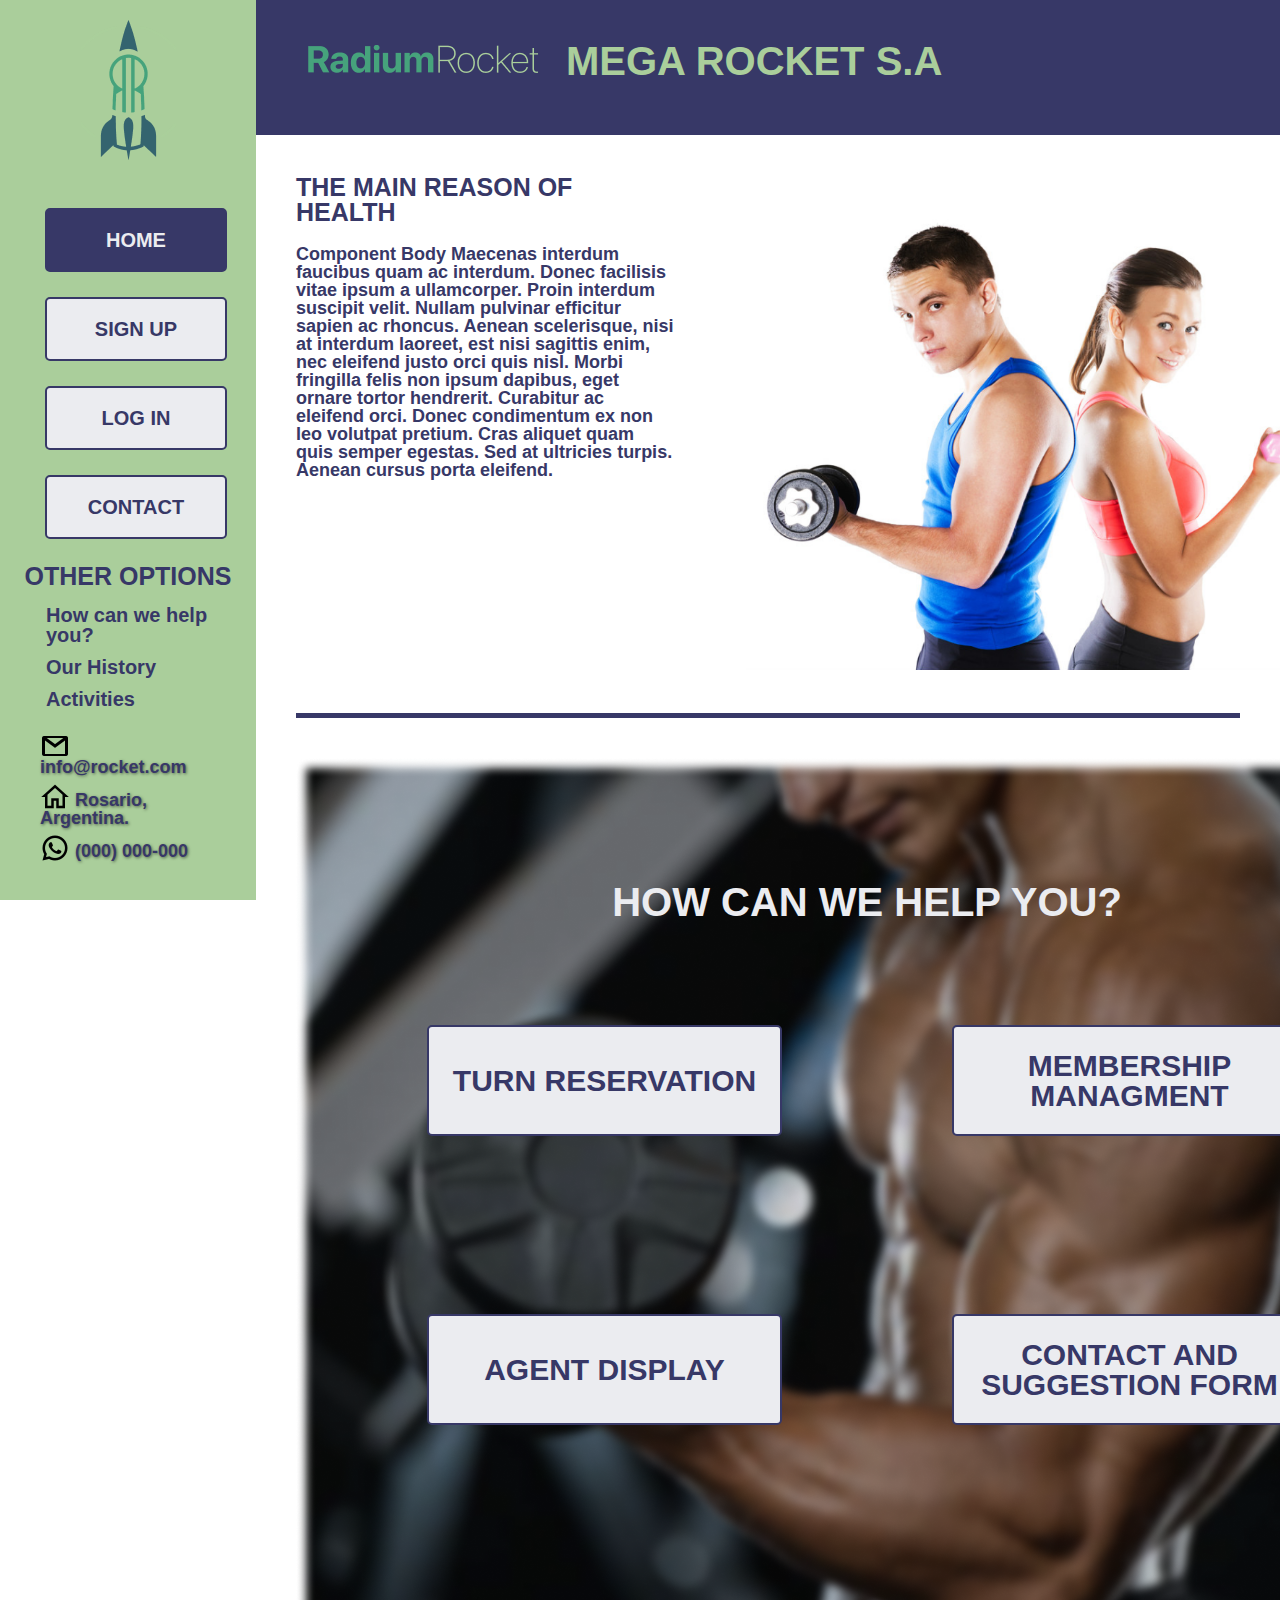
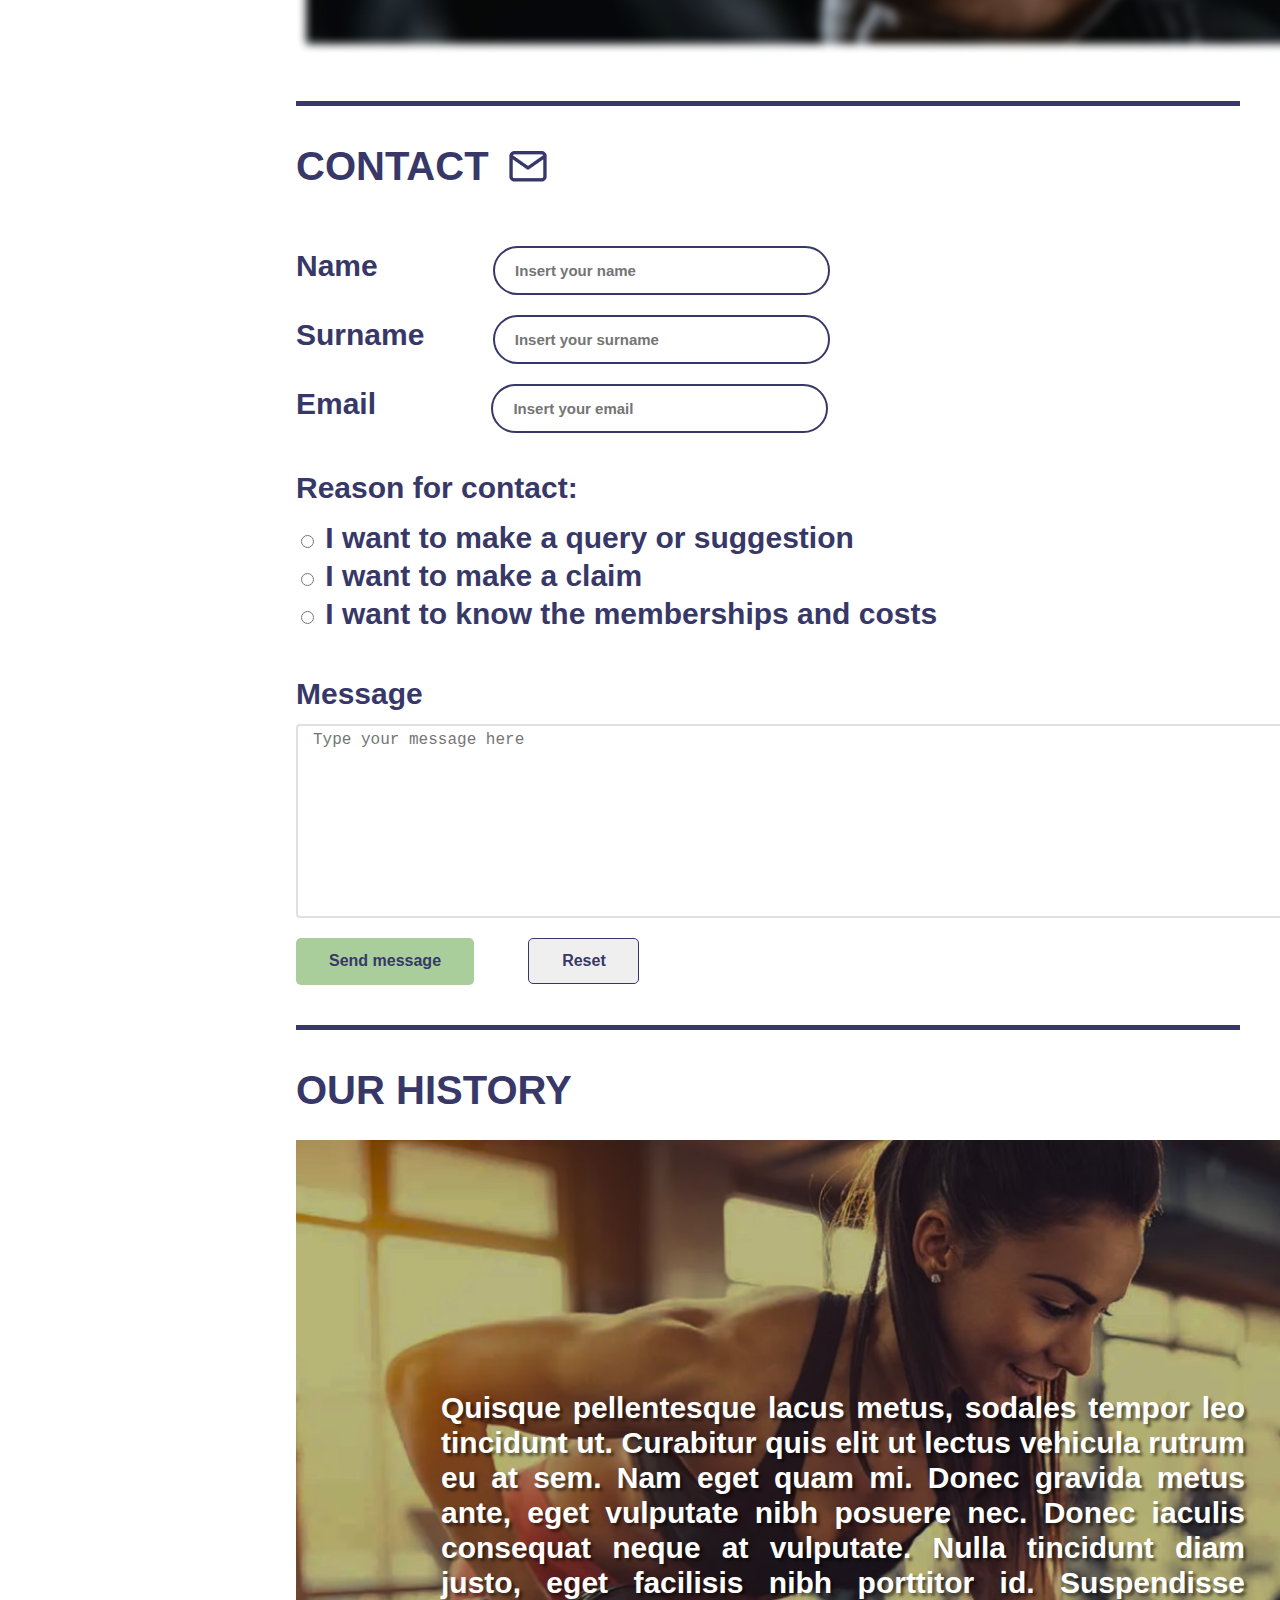
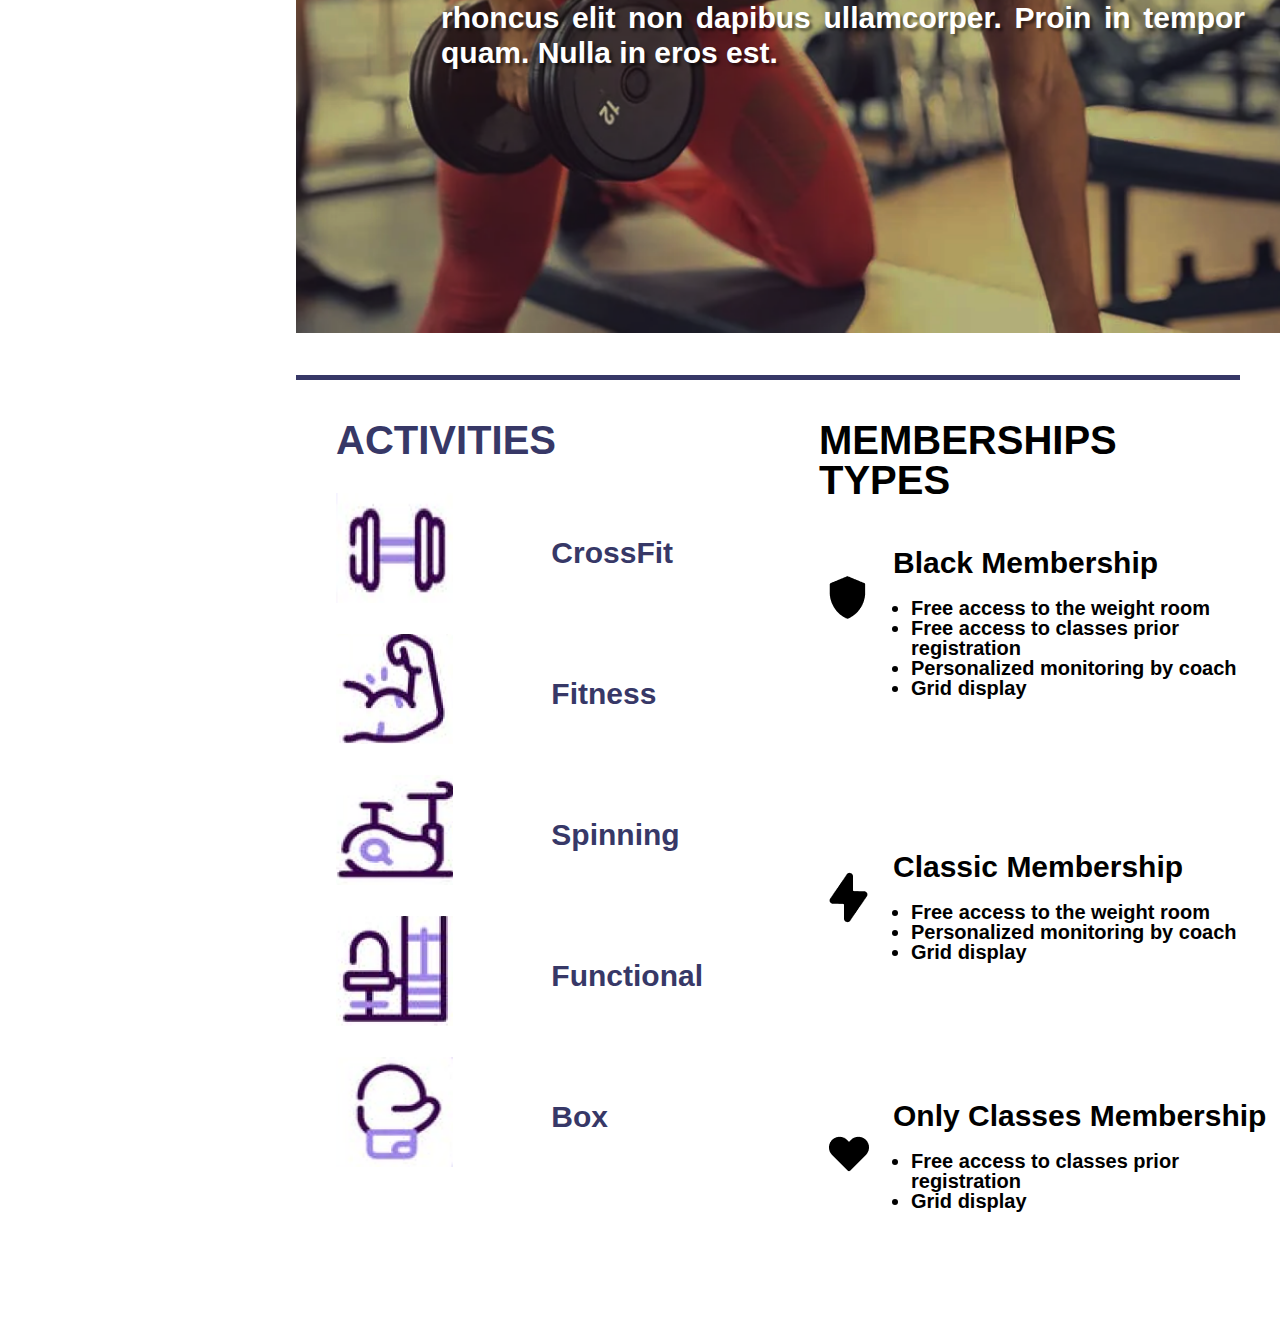
==== commit 8a3d5e71: "BaSP-W03-2023: details on html fixed. act and mem section css added" ====
--- a/Week-03/index.html
+++ b/Week-03/index.html
@@ -167,77 +167,91 @@
       </section>
       <div class="separation-line"></div>
       <section id="act-mem-id">
-        <h2>Activities</h2>
-        <ul>
-          <li>
-            <img src="./img/image18.png" alt="Dumbbell image">
-            CrossFit
-          </li>
-          <li>
-            <img src="./img/image16.png" alt="Arm flexing">
-            Fitness
-          </li>
-          <li>
-            <img src="./img/image17.png" alt="Spinning bike">
-            Spinning
-          </li>
-          <li>
-            <img src="./img/image19.png" alt="Fitness equipment">
-            Functional
-          </li>
-          <li>
-            <img src="./img/image15.png" alt="Boxing glove">
-            Box
-          </li>
-        </ul>
-        <h2>Memberships</h2>
-        <ul>
-          <li>
-            <h3>Black Membership</h3>
-            <img src="./img/vector.png" alt="Shield icon for Black Membership">
-            <ul>
-              <li>
-                Free access to the weight room
-              </li>
-              <li>
-                Free access to classes prior registration
-              </li>
-              <li>
-                Personalized monitoring by coach
-              </li>
-              <li>
-                Grid display
-              </li>
-            </ul>
-          </li>
-          <li>
-            <h3>Classic Membership</h3>
-            <img src="./img/vector-1.png" alt="Lighting icon for Classic Membership">
-            <ul>
-              <li>
-                Free access to the weight room
-              </li>
-              <li>
-                Personalized monitoring by coach
-              </li>
-              <li>
-                Grid display
-              </li>
-            </ul>
-          </li>
-          <li>
-            <h3>Only Classes Membership</h3>
-            <img src="./img/vector-2.png" alt="Heart icon for Only Classes Membership">
-            <ul>
-              <li>
-                Free access to classes prior registration
-              </li>
-              <li>
-                Grid display
-              </li>
-            </ul>
-          </li>
-        </ul>
+        <div class="activities-container">
+          <h2>Activities</h2>
+          <ul class="activities-list">
+            <li>
+              <img src="./img/image18.png" alt="Dumbbell image">
+              <p>
+                CrossFit
+              </p>
+            </li>
+            <li>
+              <img src="./img/image16.png" alt="Arm flexing">
+              <p>
+                Fitness
+              </p>
+            </li>
+            <li>
+              <img src="./img/image17.png" alt="Spinning bike">
+              <p>
+                Spinning
+              </p>
+            </li>
+            <li>
+              <img src="./img/image19.png" alt="Fitness equipment">
+              <p>
+                Functional
+              </p>
+            </li>
+            <li>
+              <img src="./img/image15.png" alt="Boxing glove">
+              <p>
+                Box
+              </p>
+            </li>
+          </ul>
+        </div>
+        <div class="memberships-container">
+          <h2>Memberships Types</h2>
+          <ul class="memberships-list">
+            <li class="membership-list-info">
+              <img src="./img/vector.png" alt="Shield icon for Black Membership">
+              <h3>Black Membership</h3>
+              <ul class="membership-items">
+                <li>
+                  Free access to the weight room
+                </li>
+                <li>
+                  Free access to classes prior registration
+                </li>
+                <li>
+                  Personalized monitoring by coach
+                </li>
+                <li>
+                  Grid display
+                </li>
+              </ul>
+            </li>
+            <li class="membership-list-info">
+              <img src="./img/vector-1.png" alt="Lighting icon for Classic Membership">
+              <h3>Classic Membership</h3>
+              <ul class="membership-items">
+                <li>
+                  Free access to the weight room
+                </li>
+                <li>
+                  Personalized monitoring by coach
+                </li>
+                <li>
+                  Grid display
+                </li>
+              </ul>
+            </li>
+            <li class="membership-list-info">
+              <img src="./img/vector-2.png" alt="Heart icon for Only Classes Membership">
+              <h3>Only Classes Membership</h3>
+              <ul class="membership-items">
+                <li>
+                  Free access to classes prior registration
+                </li>
+                <li>
+                  Grid display
+                </li>
+              </ul>
+            </li>
+          </ul>
+        </div>
       </section>
     </main>
     <footer>
--- a/Week-03/css/styles.css
+++ b/Week-03/css/styles.css
@@ -32,6 +32,7 @@
 
 aside {
   position: fixed;
+  z-index: 1;
   width: 20%;
   height: 100%;
   left: 0;
@@ -321,3 +322,114 @@
   font-weight: 600;
   color: #373867;
 }
+
+#history-id {
+  height: 865px;
+  width: 1142px;
+}
+
+#history-id h2 {
+  position: relative;
+  left: 0;
+  font-size: 40px;
+  font-weight: 700;
+  color: #373867;
+}
+
+#history-id img {
+  position: absolute;
+  left: 0px;
+  top: 70px;
+  width: 1135px;
+  z-index: -1;
+}
+
+#history-id p {
+  position: relative;
+  top: 280px;
+  left: 145px;
+  width: 804px;
+  font-size: 30px;
+  font-weight: 700;
+  text-align: justify;
+  line-height: 35px;
+  text-shadow: 3px 3px 3px rgba(0,0,0,0.5);
+  color: #FFFFFF;
+}
+
+#act-mem-id {
+  position: relative;
+  width: 93.5%;
+}
+
+#act-mem-id div {
+  display: inline-block;
+  padding: 0 40px;
+  width: 40%;
+}
+
+#act-mem-id h2 {
+  font-size: 40px;
+  font-weight: 700;
+  padding-bottom: 20px;
+}
+
+.activities-container {
+  color: #373867;
+}
+
+.activities-list {
+  font-size: 30px;
+  font-weight: 700;
+}
+
+.activities-list li {
+  padding: 13px 0;
+}
+
+.activities-list li img {
+  width: 117px;
+  height: 110px;
+}
+
+.activities-list li p {
+  display: inline-block;
+  position: relative;
+  bottom: 40px;
+  left: 90px;
+}
+
+.memberships-container {
+  position: absolute;
+  top: 0;
+  margin-left: 20px;
+}
+
+.memberships-list {
+  position: relative;
+  bottom: 18px;
+  left: 74px;
+}
+
+
+.memberships-list li h3 {
+  font-size: 30px;
+  font-weight: 700;
+}
+
+.memberships-list li img {
+  position: relative;
+  top: 74px;
+  right: 64px;
+}
+
+.membership-list-info {
+margin-bottom: 100px;
+}
+
+.membership-items {
+  margin: 20px 0 0 18px;
+  list-style-type: disc;
+  font-size: 20px;
+  font-weight: 600;
+}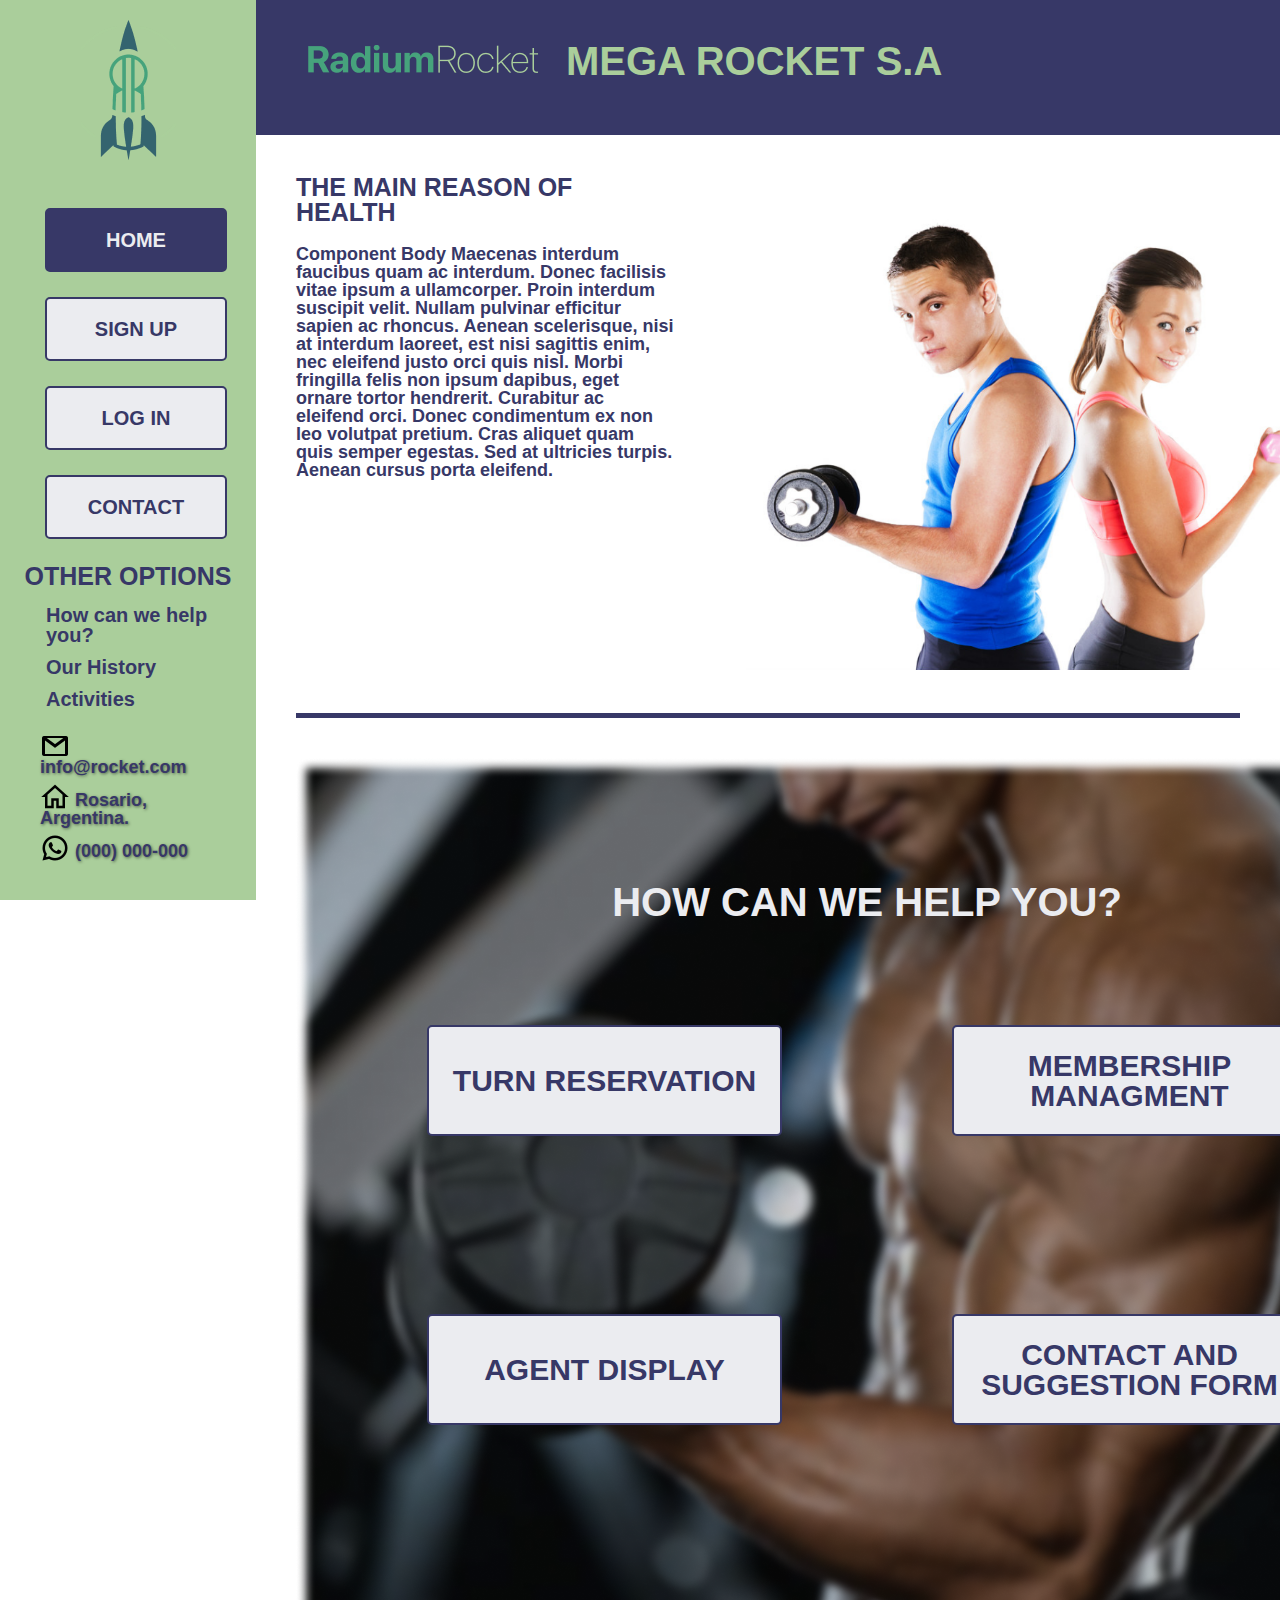
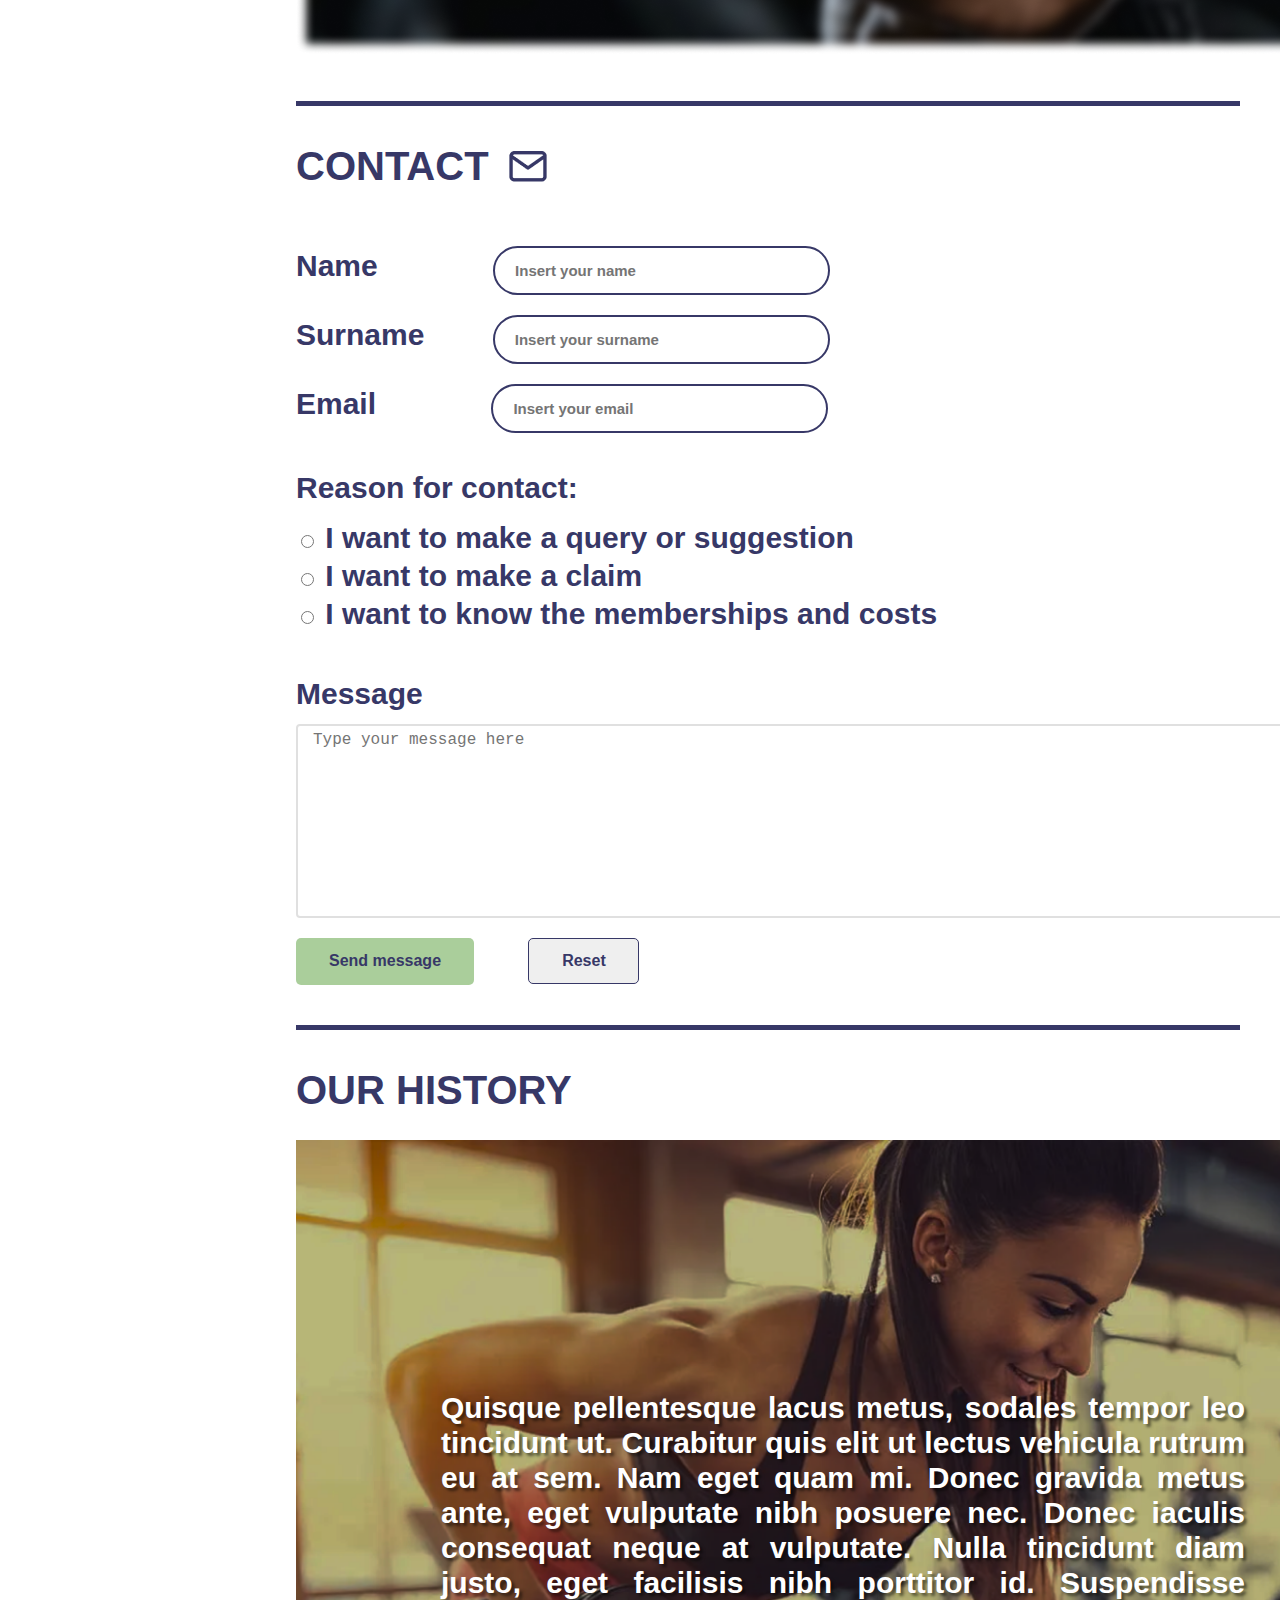
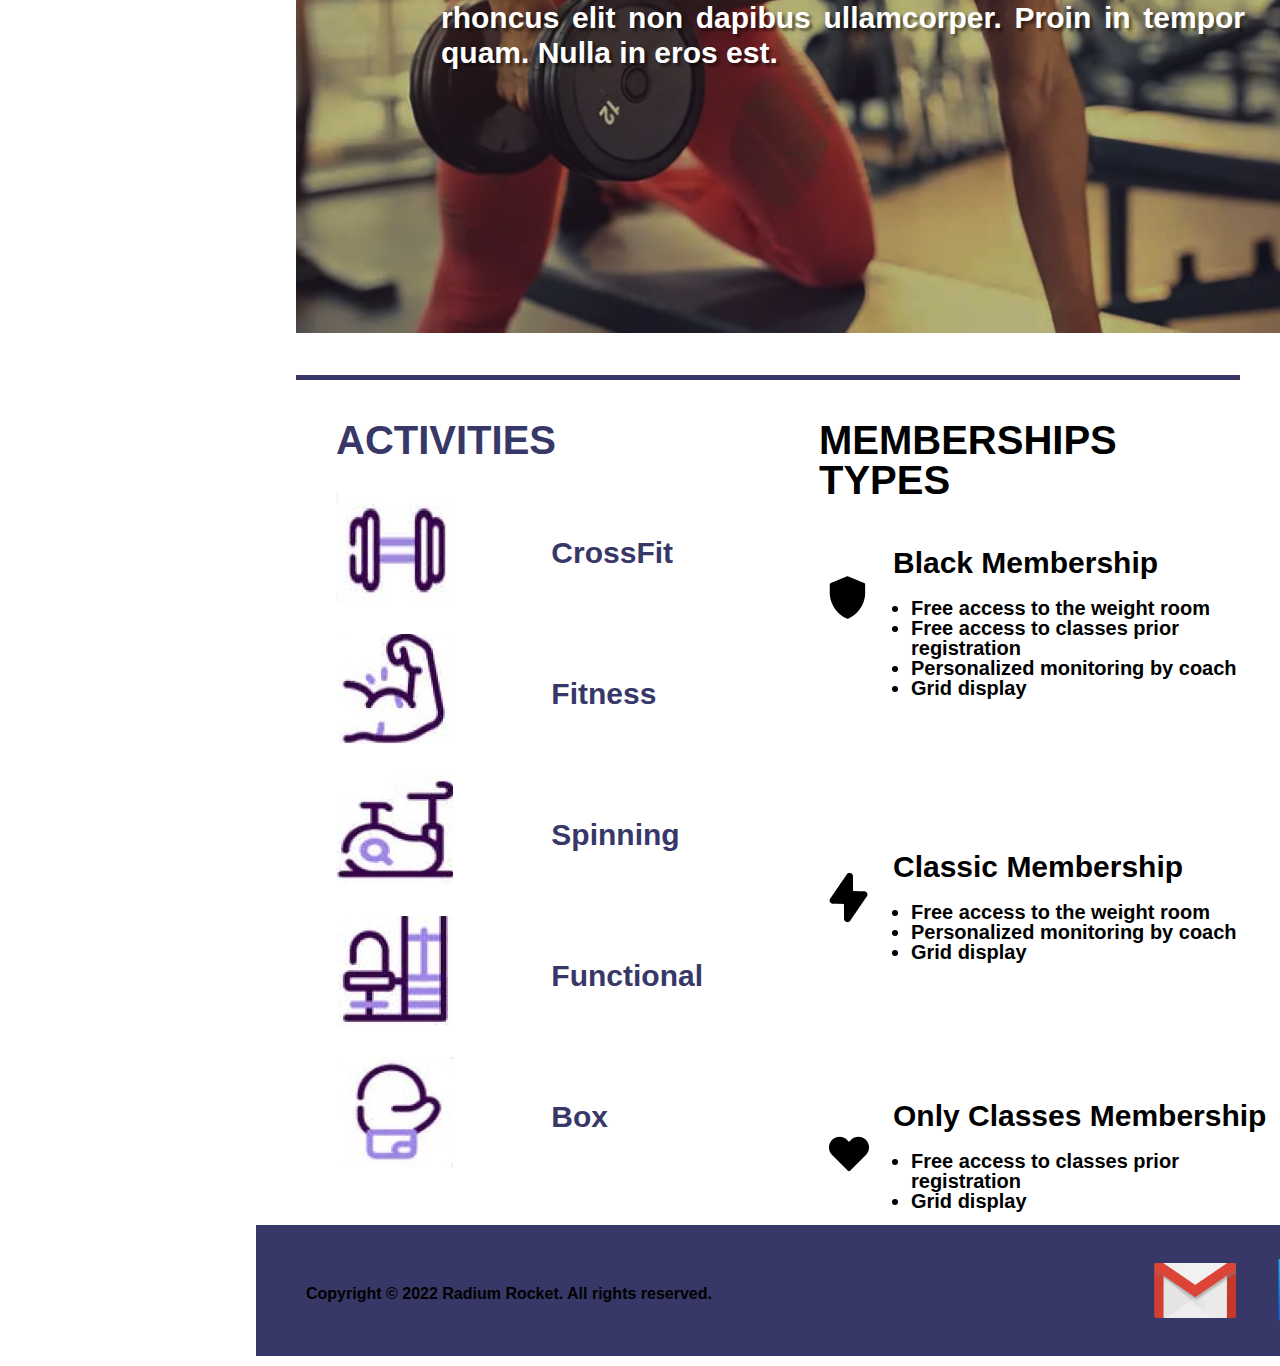
==== commit 8fb7f401: "BaSP-W03-2023: html and css details fixed. Footer css added" ====
--- a/Week-03/index.html
+++ b/Week-03/index.html
@@ -127,24 +127,18 @@
             <input type="email" placeholder="Insert your email" id="email" required>
           </label>
           <h3>Reason for contact:</h3>
-          <div class="reason-for-contact">
+          <label class="reason-for-contact" for="query">
             <input type="radio" id="query" name="reason-for-contact" required>
-            <label for="query">
-              I want to make a query or suggestion
-            </label>
-          </div>
-          <div class="reason-for-contact">
+            I want to make a query or suggestion
+          </label>
+          <label class="reason-for-contact" for="claim">
             <input type="radio" id="claim" name="reason-for-contact" required>
-            <label for="claim">
-              I want to make a claim
-            </label>
-          </div>
-          <div class="reason-for-contact">
+            I want to make a claim
+          </label>
+          <label class="reason-for-contact" for="memberships">
             <input type="radio" id="memberships" name="reason-for-contact" required>
-            <label for="memberships">
-              I want to know the memberships and costs
-            </label>
-          </div>
+            I want to know the memberships and costs
+          </label>
           <label class="message" for="message">
             Message
           </label>
@@ -261,17 +255,17 @@
       <ul>
         <li>
           <a href="mailto: info@rocket.com" target="_blank">
-            <img src="./img/image10.png" alt="Gmail">
+            <img class="gmail" src="./img/image10.png" alt="Gmail">
           </a>
         </li>
         <li>
           <a href="https://www.facebook.com" target="_blank">
-            <img src="./img/image8.png" alt="Facebook">
+            <img class="facebook" src="./img/image8.png" alt="Facebook">
           </a>
         </li>
         <li>
           <a href="https://www.instagram.com" target="_blank">
-            <img src="./img/image11.png" alt="Instagram">
+            <img class="instagram" src="./img/image11.png" alt="Instagram">
           </a>
         </li>
       </ul>
--- a/Week-03/css/styles.css
+++ b/Week-03/css/styles.css
@@ -3,10 +3,10 @@
 }
 
 header {
-  position: absolute;
+  position: relative;
   width: 80%;
   height: 135px;
-  right: 0px;
+  margin-left: 20%;
   background-color: #373867;
 }
 
@@ -35,20 +35,19 @@
   z-index: 1;
   width: 20%;
   height: 100%;
+  top: 0;
   left: 0;
   background-color: #AACE9B;
   text-align: center;
 }
 
 .rr-logo {
-  position: relative;
   width: 95px;
   height: 140px;
   padding: 20px;
 }
 
 .nav-list li {
-  position: relative;
   margin: 25px 45px;
   width: 69.5%;
   height: 60px;
@@ -124,10 +123,8 @@
 }
 
 main {
-  position: absolute;
-  width: 80%;
-  top: 135px;
-  right: 0px;
+  position: relative;
+  margin-left: 20%;
 }
 
 section {
@@ -275,8 +272,9 @@
   font-weight: 700;
   color: #373867;
 }
-
+ 
 .reason-for-contact {
+  display: block;
   margin: 8px 0;
   font-size: 30px;
   font-weight: 700;
@@ -432,4 +430,46 @@
   list-style-type: disc;
   font-size: 20px;
   font-weight: 600;
+}
+
+footer {
+  position: relative;
+  width: 80%;
+  margin-left: 20%;
+  background-color: #373867;
+}
+
+footer small {
+  position: relative;
+  bottom: 54px;
+  left: 50px;
+  font-weight: 600;
+}
+
+footer ul {
+  display: inline-block;
+  position: relative;
+  left: 425px;
+}
+
+footer ul li {
+  display: inline-block;
+}
+
+.gmail {
+  position: relative;
+  bottom: 35px;
+  left: 63px;
+}
+
+.facebook {
+  position: relative;
+  bottom: 5px;
+  left: 55px;
+}
+
+.instagram {
+  position: relative;
+  bottom: 13px;
+  left: 20px;
 }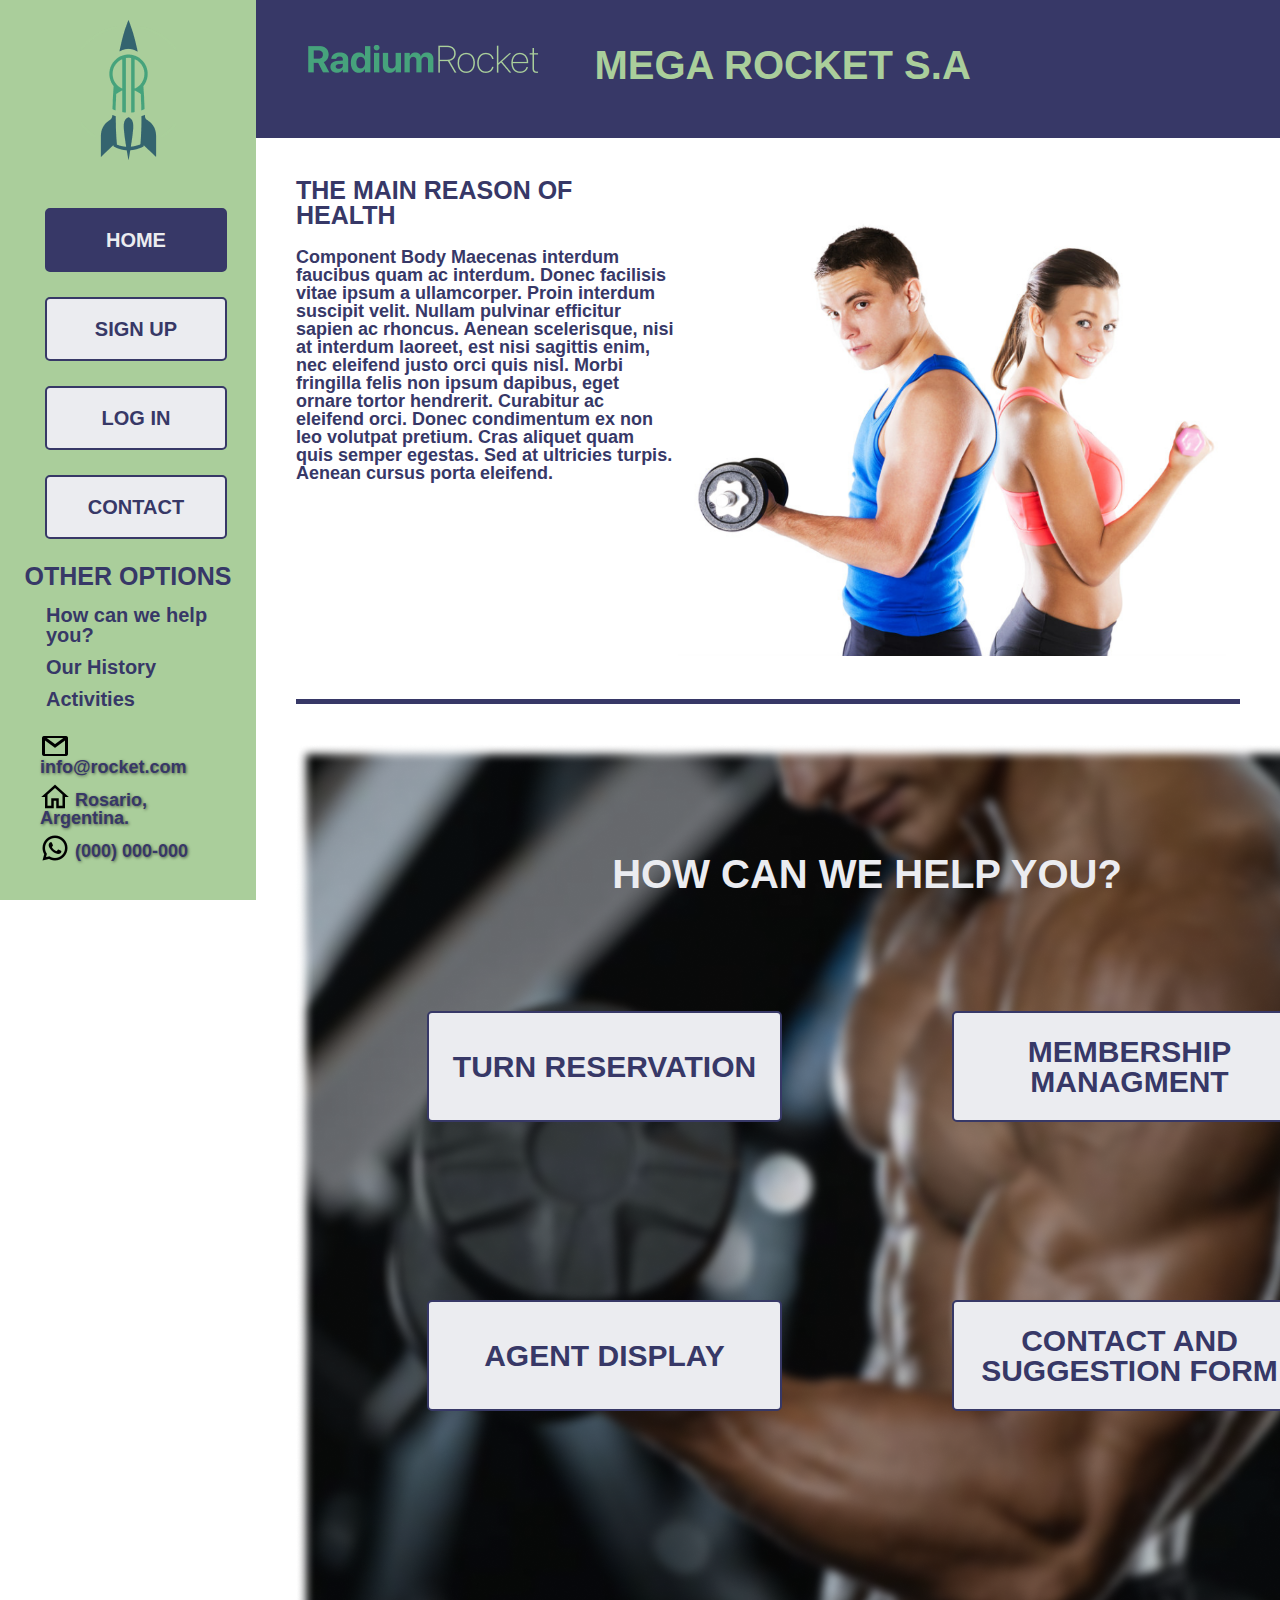
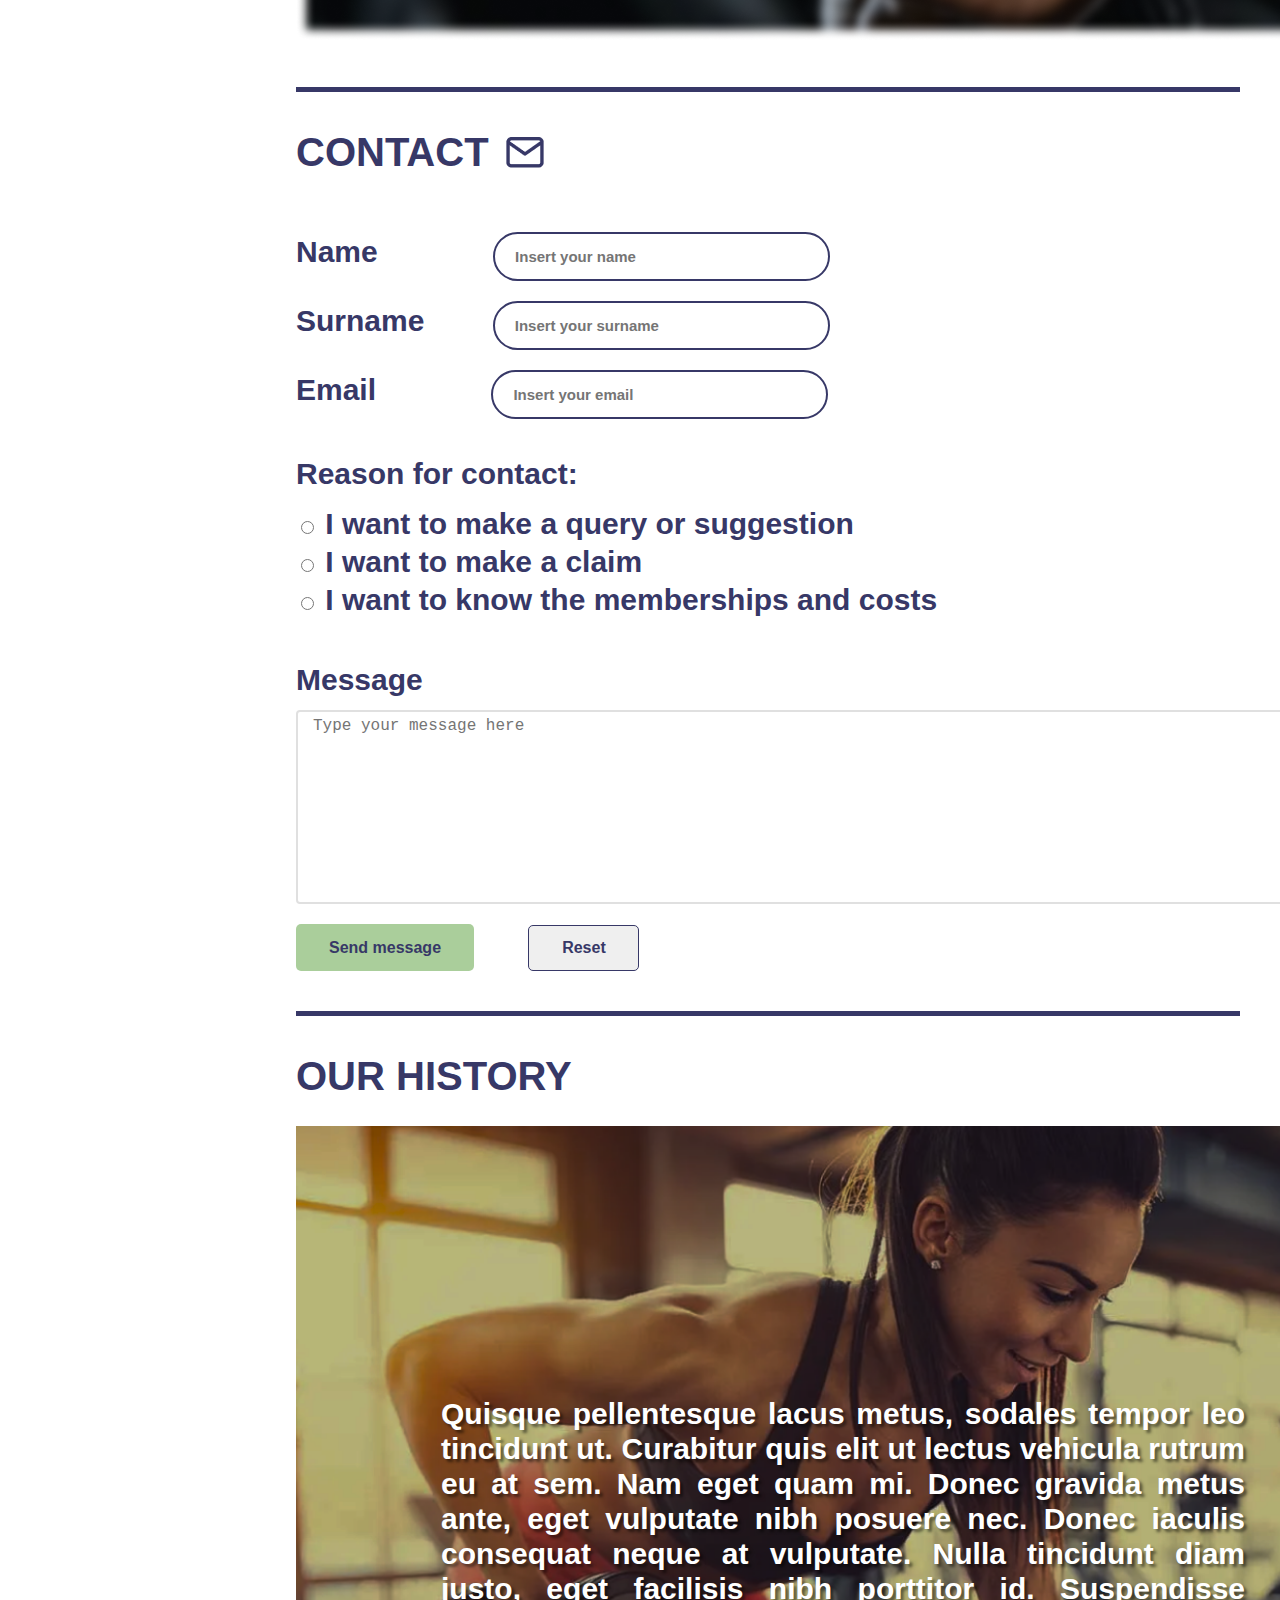
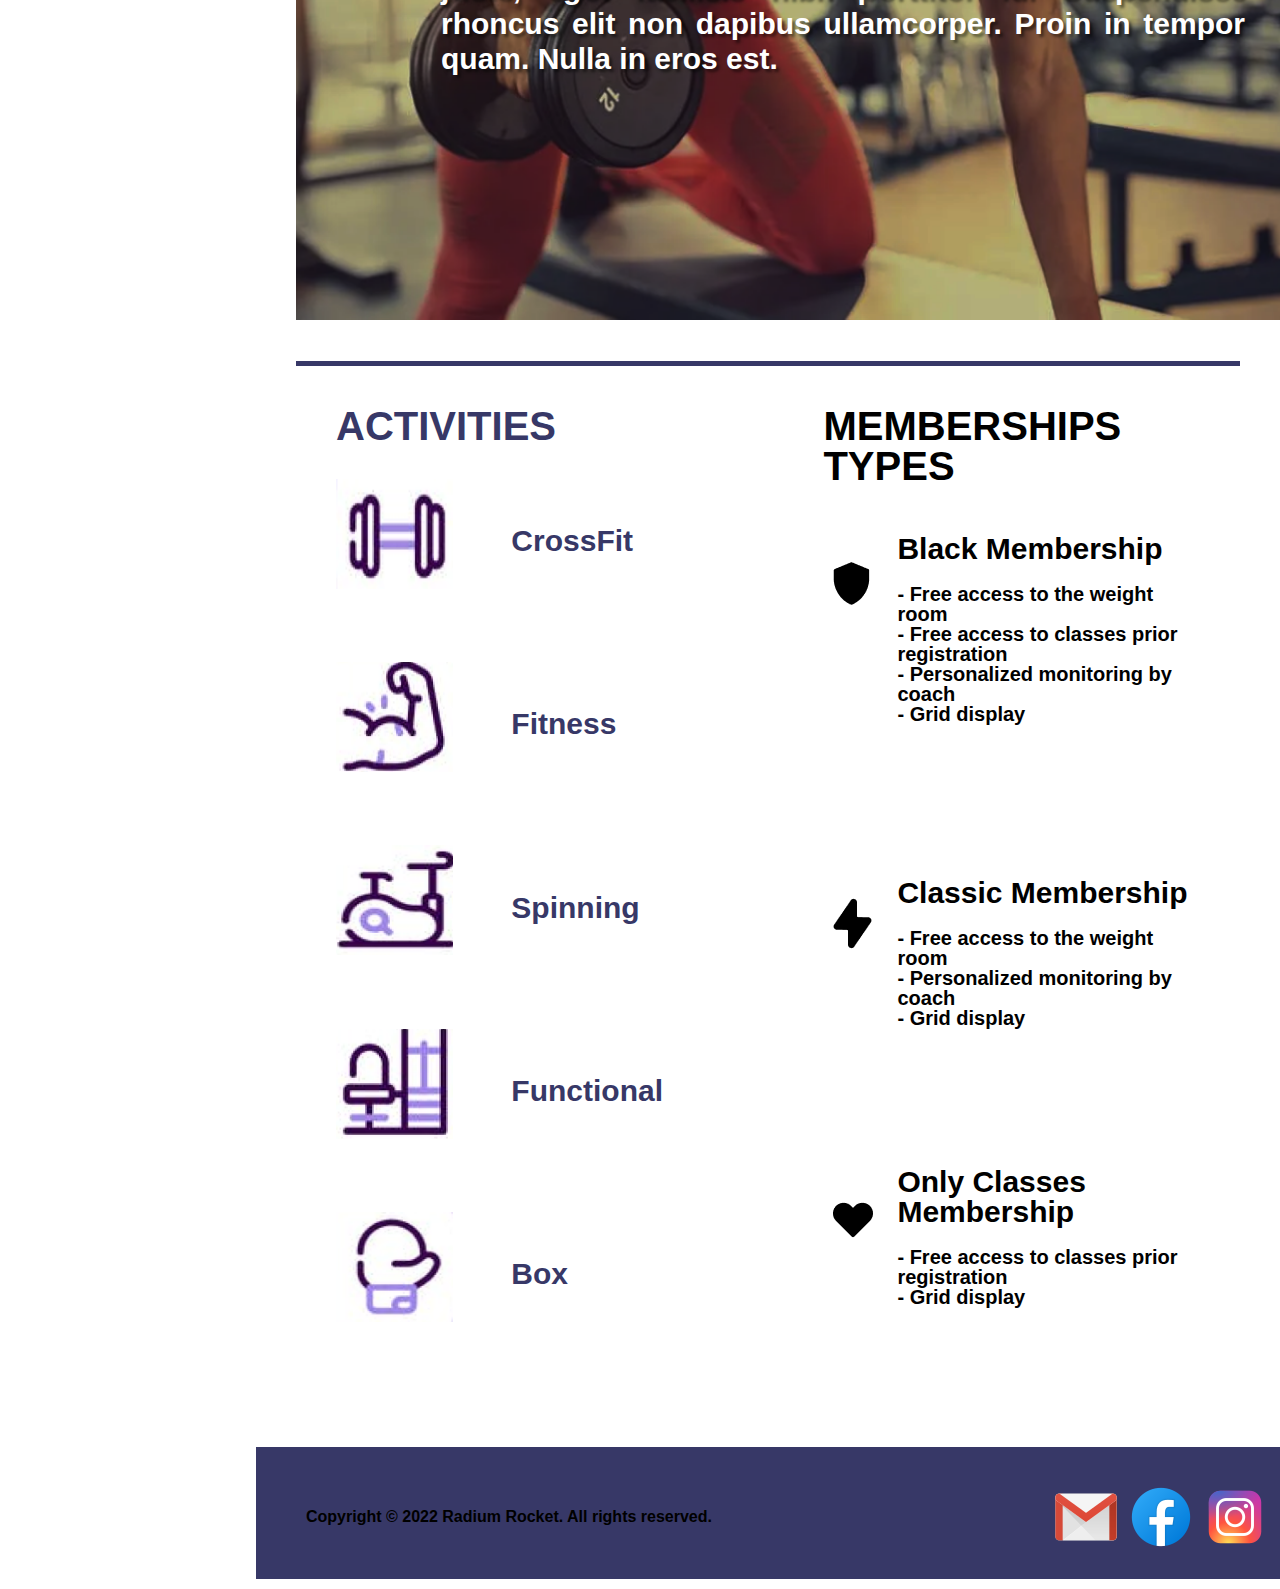
==== commit b68f9fc8: "BaSP-W03-2023: HTML modified, css cleaned" ====
--- a/Week-03/index.html
+++ b/Week-03/index.html
@@ -204,16 +204,16 @@
               <h3>Black Membership</h3>
               <ul class="membership-items">
                 <li>
-                  Free access to the weight room
-                </li>
-                <li>
-                  Free access to classes prior registration
-                </li>
-                <li>
-                  Personalized monitoring by coach
-                </li>
-                <li>
-                  Grid display
+                  - Free access to the weight room
+                </li>
+                <li>
+                  - Free access to classes prior registration
+                </li>
+                <li>
+                  - Personalized monitoring by coach
+                </li>
+                <li>
+                  - Grid display
                 </li>
               </ul>
             </li>
@@ -222,13 +222,13 @@
               <h3>Classic Membership</h3>
               <ul class="membership-items">
                 <li>
-                  Free access to the weight room
-                </li>
-                <li>
-                  Personalized monitoring by coach
-                </li>
-                <li>
-                  Grid display
+                  - Free access to the weight room
+                </li>
+                <li>
+                  - Personalized monitoring by coach
+                </li>
+                <li>
+                  - Grid display
                 </li>
               </ul>
             </li>
@@ -237,10 +237,10 @@
               <h3>Only Classes Membership</h3>
               <ul class="membership-items">
                 <li>
-                  Free access to classes prior registration
-                </li>
-                <li>
-                  Grid display
+                  - Free access to classes prior registration
+                </li>
+                <li>
+                  - Grid display
                 </li>
               </ul>
             </li>
@@ -255,17 +255,17 @@
       <ul>
         <li>
           <a href="mailto: info@rocket.com" target="_blank">
-            <img class="gmail" src="./img/image10.png" alt="Gmail">
+            <img class="gmail" src="./img/icons8-gmail-70.png" alt="Gmail">
           </a>
         </li>
         <li>
           <a href="https://www.facebook.com" target="_blank">
-            <img class="facebook" src="./img/image8.png" alt="Facebook">
+            <img class="facebook" src="./img/icons8-facebook-rodeado-de-círculo-70.png" alt="Facebook">
           </a>
         </li>
         <li>
           <a href="https://www.instagram.com" target="_blank">
-            <img class="instagram" src="./img/image11.png" alt="Instagram">
+            <img class="instagram" src="./img/icons8-instagram-70.png" alt="Instagram">
           </a>
         </li>
       </ul>
--- a/Week-03/css/styles.css
+++ b/Week-03/css/styles.css
@@ -3,29 +3,23 @@
 }
 
 header {
-  position: relative;
   width: 80%;
-  height: 135px;
   margin-left: 20%;
   background-color: #373867;
 }
 
 header img {
-  position: relative;
-  top: 45px;
-  left: 50px;
+  margin: 45px 50px;
 }
 
 header h1 {
   display: inline-block;
-  position: absolute;
-  left: 310px;
-  top: 38px;
+  vertical-align: top;
+  margin: 45px 0;
   width: 485px;
   height: 45px;
   font-size: 40px;
   font-weight: 700;
-  line-height: 46.88px;
   text-transform: uppercase;
   color: #AACE9B;
 }
@@ -54,7 +48,6 @@
   background-color: #EBECF0;
   border-radius: 5px;
   border: 2px solid #373867;
-  
 }
 
 .nav-list li:first-child {
@@ -104,7 +97,6 @@
 }
 
 .aside-info-list {
-  position: relative;
   padding: 10px 40px;
   text-align: left;
 }
@@ -123,7 +115,6 @@
 }
 
 main {
-  position: relative;
   margin-left: 20%;
 }
 
@@ -134,7 +125,7 @@
 
 #main-reason div {
   display: inline-block;
-  position: absolute;
+  vertical-align: top;
   width: 40%;
 }
 
@@ -152,9 +143,7 @@
 }
 
 #main-reason img {
-  position: relative;
-  width: 60%;
-  left: 450px;
+  width: 58%;
 }
 
 .separation-line {
@@ -170,8 +159,7 @@
 }
 
 #help-id h2 {
-  position: relative;
-  top: 124px;
+  line-height: 260px;
   font-size: 40px;
   font-weight: 700;
   color: #EBECF0;
@@ -211,7 +199,6 @@
 }
 
 .help-list li p {
-  position: relative;
   margin: 39px 0;
   font-weight: 600;
   font-size: 30px;
@@ -224,23 +211,20 @@
 }
 
 .contact-title {
-  position: relative;
   height: 100px;
 }
 
 .contact-title h2 {
   display: inline-block;
-  position: absolute;
-  top: 0;
+  vertical-align: top;
   font-size: 40px;
   font-weight: 700;
   color: #373867;
 }
 
 .contact-title img {
-  position: absolute;
-  bottom: 47px;
-  left: 200px;
+  display: inline-block;
+  margin-top: -11px;
 }
 
 .user-data {
@@ -281,6 +265,10 @@
   color: #373867;
 }
 
+input[type="radio"] {
+  accent-color: #34636E;
+}
+
 .message {
   display: block;
   margin: 50px 0 15px 0;
@@ -327,8 +315,6 @@
 }
 
 #history-id h2 {
-  position: relative;
-  left: 0;
   font-size: 40px;
   font-weight: 700;
   color: #373867;
@@ -343,9 +329,7 @@
 }
 
 #history-id p {
-  position: relative;
-  top: 280px;
-  left: 145px;
+  margin: 300px 145px;
   width: 804px;
   font-size: 30px;
   font-weight: 700;
@@ -356,7 +340,6 @@
 }
 
 #act-mem-id {
-  position: relative;
   width: 93.5%;
 }
 
@@ -392,21 +375,18 @@
 
 .activities-list li p {
   display: inline-block;
-  position: relative;
-  bottom: 40px;
-  left: 90px;
+  height: 110px;
+  vertical-align: middle;
+  margin-left: 50px;
 }
 
 .memberships-container {
-  position: absolute;
-  top: 0;
+  vertical-align: top;
   margin-left: 20px;
 }
 
 .memberships-list {
-  position: relative;
-  bottom: 18px;
-  left: 74px;
+  margin: -18px 0 0 74px;
 }
 
 
@@ -426,50 +406,30 @@
 }
 
 .membership-items {
-  margin: 20px 0 0 18px;
-  list-style-type: disc;
+  margin-top: 20px;
   font-size: 20px;
   font-weight: 600;
 }
 
 footer {
-  position: relative;
+  height: 132px;
   width: 80%;
   margin-left: 20%;
   background-color: #373867;
 }
 
 footer small {
-  position: relative;
-  bottom: 54px;
-  left: 50px;
+  display: inline-block;
+  margin: 62px 0 0 50px;
+  vertical-align: top;
   font-weight: 600;
 }
 
 footer ul {
-  display: inline-block;
-  position: relative;
-  left: 425px;
+  margin: 35px 10px 0 0;
+  float: right;
 }
 
 footer ul li {
   display: inline-block;
-}
-
-.gmail {
-  position: relative;
-  bottom: 35px;
-  left: 63px;
-}
-
-.facebook {
-  position: relative;
-  bottom: 5px;
-  left: 55px;
-}
-
-.instagram {
-  position: relative;
-  bottom: 13px;
-  left: 20px;
 }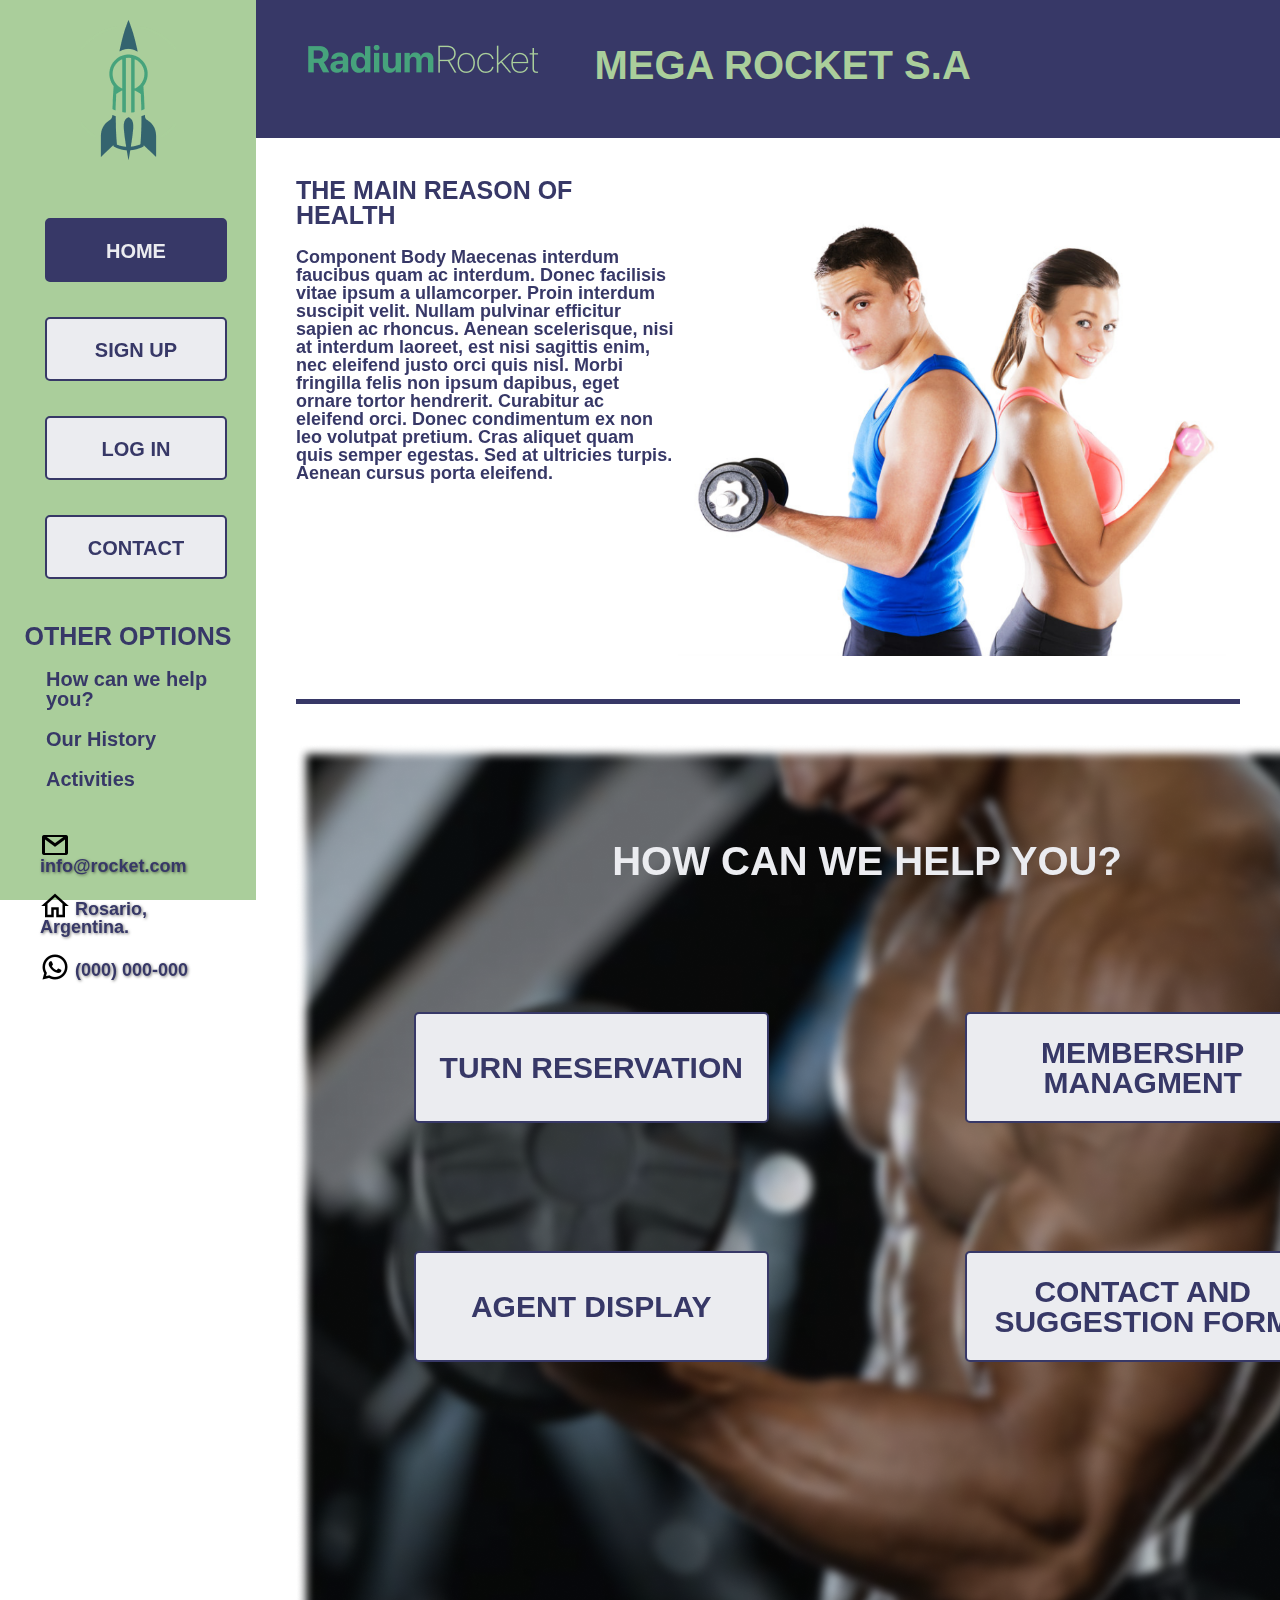
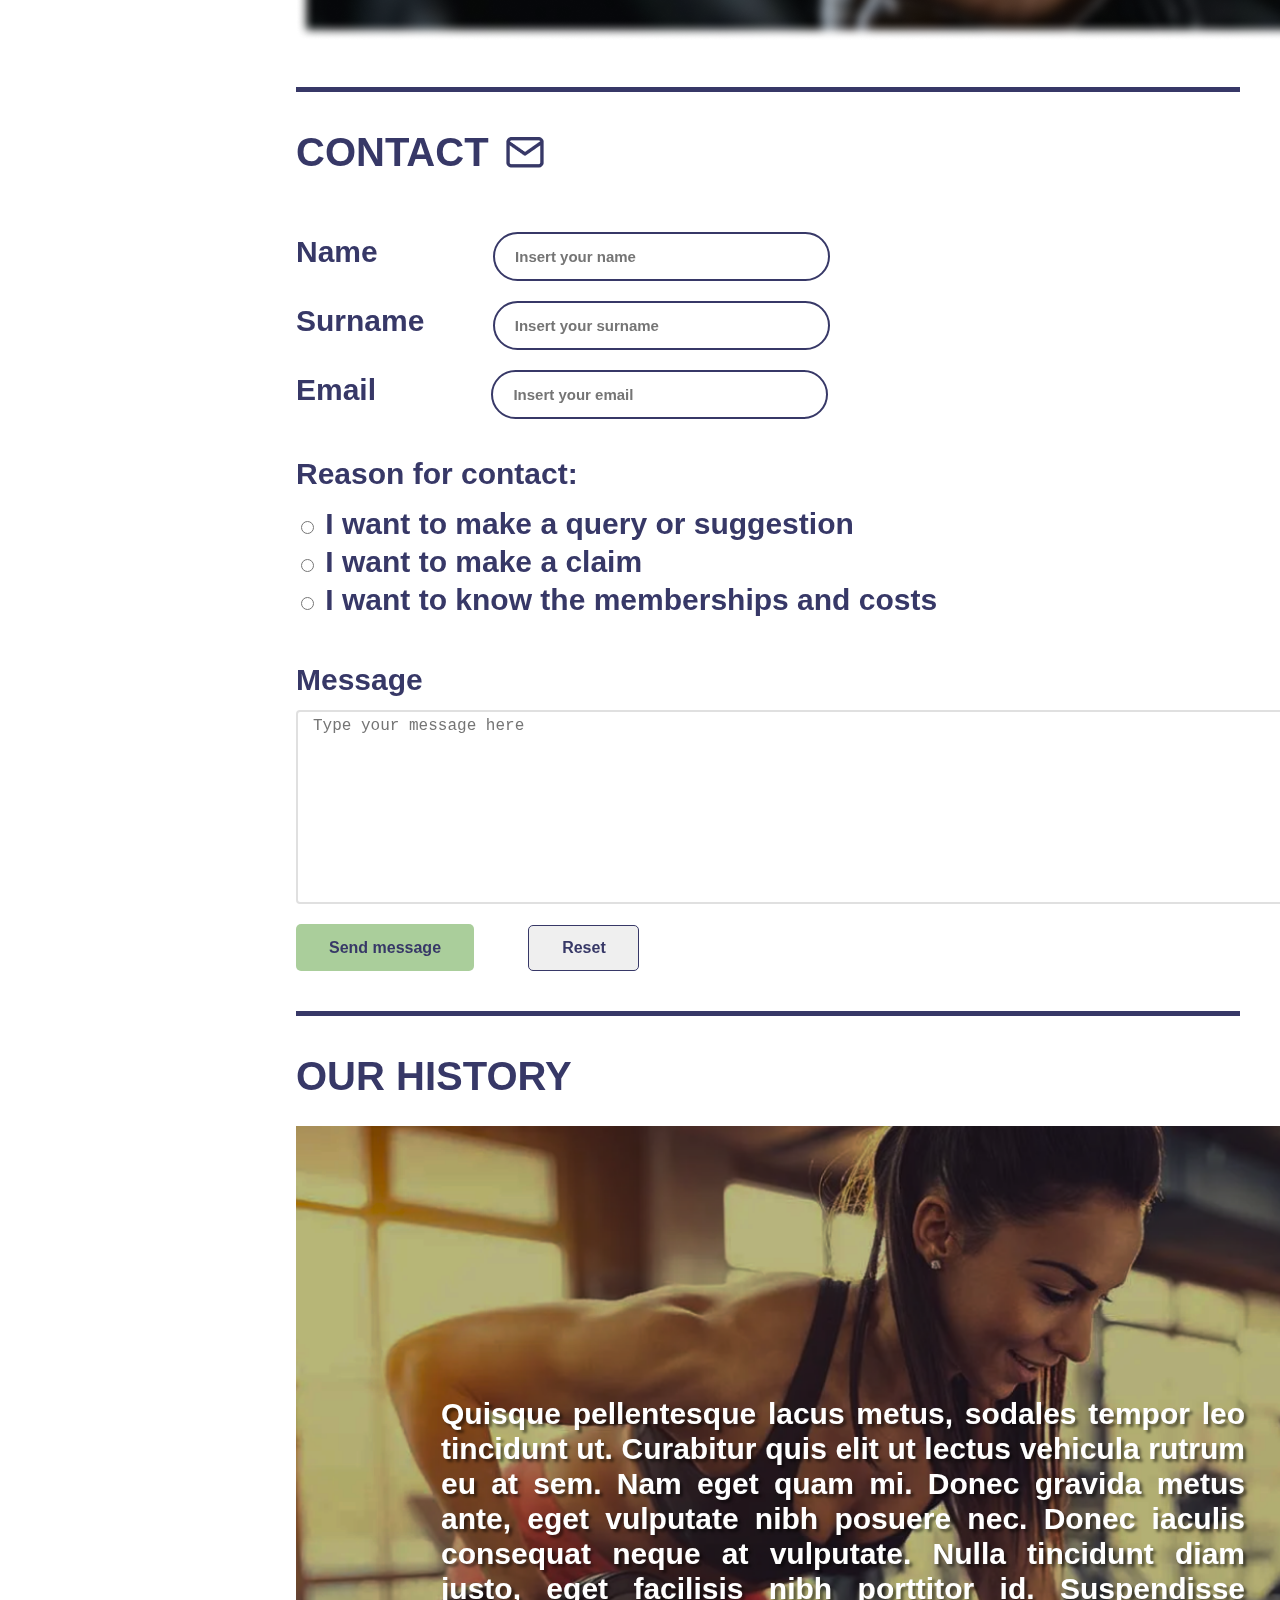
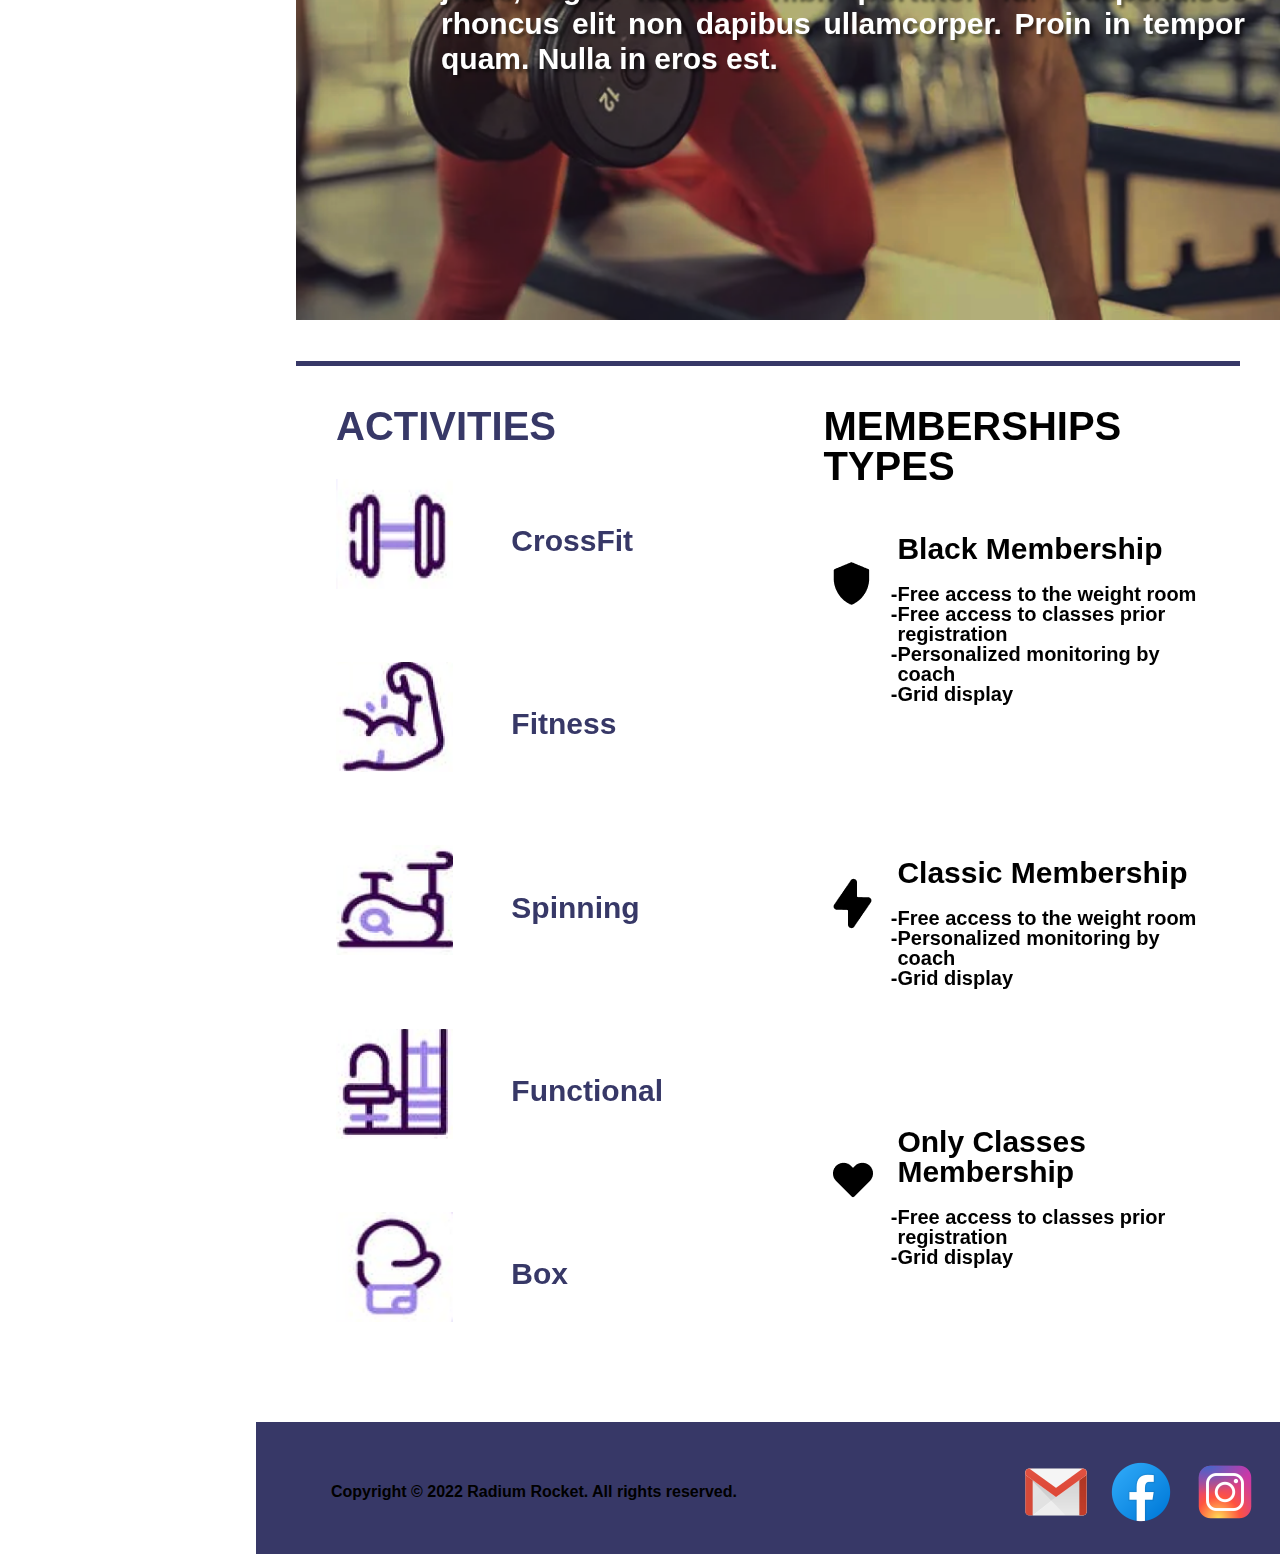
==== commit 938d4ba9: "BaSP-W03-2023: Improve sidebar dimensions to fit well with macbookpro14(inspect)" ====
--- a/Week-03/index.html
+++ b/Week-03/index.html
@@ -204,16 +204,16 @@
               <h3>Black Membership</h3>
               <ul class="membership-items">
                 <li>
-                  - Free access to the weight room
-                </li>
-                <li>
-                  - Free access to classes prior registration
-                </li>
-                <li>
-                  - Personalized monitoring by coach
-                </li>
-                <li>
-                  - Grid display
+                  Free access to the weight room
+                </li>
+                <li>
+                  Free access to classes prior registration
+                </li>
+                <li>
+                  Personalized monitoring by coach
+                </li>
+                <li>
+                  Grid display
                 </li>
               </ul>
             </li>
@@ -222,13 +222,13 @@
               <h3>Classic Membership</h3>
               <ul class="membership-items">
                 <li>
-                  - Free access to the weight room
-                </li>
-                <li>
-                  - Personalized monitoring by coach
-                </li>
-                <li>
-                  - Grid display
+                  Free access to the weight room
+                </li>
+                <li>
+                  Personalized monitoring by coach
+                </li>
+                <li>
+                  Grid display
                 </li>
               </ul>
             </li>
@@ -237,10 +237,10 @@
               <h3>Only Classes Membership</h3>
               <ul class="membership-items">
                 <li>
-                  - Free access to classes prior registration
-                </li>
-                <li>
-                  - Grid display
+                  Free access to classes prior registration
+                </li>
+                <li>
+                  Grid display
                 </li>
               </ul>
             </li>
--- a/Week-03/css/styles.css
+++ b/Week-03/css/styles.css
@@ -26,7 +26,6 @@
 
 aside {
   position: fixed;
-  z-index: 1;
   width: 20%;
   height: 100%;
   top: 0;
@@ -42,7 +41,7 @@
 }
 
 .nav-list li {
-  margin: 25px 45px;
+  margin: 35px 45px;
   width: 69.5%;
   height: 60px;
   background-color: #EBECF0;
@@ -55,8 +54,7 @@
 }
 
 .nav-list li a {
-  position: relative;
-  top: 20px;
+  line-height: 63px;
   font-size: 20px;
   text-decoration: none;
   text-transform: uppercase;
@@ -70,23 +68,23 @@
 
 h2 {
   text-transform: uppercase;
+  font-size: 40px;
   font-weight: 700;
 }
 
 aside h2 {
-  padding-bottom: 10px;
-  text-transform: uppercase;
+  padding: 10px;
   font-size: 25px;
   color: #373867;
 }
 
 .other-op-list {
-  padding: 0 0 0 40px;
+  padding-left: 40px;
   text-align: left;
 }
 
 .other-op-list li {
-  padding: 6px;
+  padding: 10px 6px;
 }
 
 .other-op-list li a {
@@ -97,8 +95,12 @@
 }
 
 .aside-info-list {
-  padding: 10px 40px;
+  padding: 20px 40px;
   text-align: left;
+}
+
+.aside-info-list li {
+  padding: 5px 0;
 }
 
 .aside-info-list li a {
@@ -114,7 +116,7 @@
   top: 6px;
 }
 
-main {
+main, footer {
   margin-left: 20%;
 }
 
@@ -132,7 +134,6 @@
 #main-reason div h2 {
   padding-bottom: 20px;
   font-size: 25px;
-  font-weight: 700;
   color: #373867;
 }
 
@@ -159,9 +160,7 @@
 }
 
 #help-id h2 {
-  line-height: 260px;
-  font-size: 40px;
-  font-weight: 700;
+  line-height: 235px;
   color: #EBECF0;
 }
 
@@ -172,8 +171,14 @@
   z-index: -1;
 }
 
+.help-list {
+  width: 1142px;
+}
+
 .help-list li {
-  position: absolute;
+  display: inline-block;
+  vertical-align: middle;
+  margin: 33px 96px 95px 96px;
   height: 107px;
   width: 351px;
   background-color: #EBECF0;
@@ -181,23 +186,6 @@
   border: 2px solid #373867;
 }
 
-.help-list li:nth-child(1) {
-  top: 267px;
-  left: 131px;
-}
-.help-list li:nth-child(2) {
-  top: 267px;
-  right: 131px;
-}
-.help-list li:nth-child(3) {
-  top: 556px;
-  left: 131px;
-}
-.help-list li:nth-child(4) {
-  top: 556px;
-  right: 131px;
-}
-
 .help-list li p {
   margin: 39px 0;
   font-weight: 600;
@@ -217,8 +205,6 @@
 .contact-title h2 {
   display: inline-block;
   vertical-align: top;
-  font-size: 40px;
-  font-weight: 700;
   color: #373867;
 }
 
@@ -283,7 +269,6 @@
   border: 2px solid #E0E0E0;
   border-radius: 4px;
   font-size: 16px;
-  color: #373867;
 }
 
 input[type=submit] {
@@ -315,8 +300,6 @@
 }
 
 #history-id h2 {
-  font-size: 40px;
-  font-weight: 700;
   color: #373867;
 }
 
@@ -350,8 +333,6 @@
 }
 
 #act-mem-id h2 {
-  font-size: 40px;
-  font-weight: 700;
   padding-bottom: 20px;
 }
 
@@ -388,7 +369,6 @@
 .memberships-list {
   margin: -18px 0 0 74px;
 }
-
 
 .memberships-list li h3 {
   font-size: 30px;
@@ -409,18 +389,18 @@
   margin-top: 20px;
   font-size: 20px;
   font-weight: 600;
+  list-style-type: "-";
 }
 
 footer {
   height: 132px;
   width: 80%;
-  margin-left: 20%;
   background-color: #373867;
 }
 
 footer small {
   display: inline-block;
-  margin: 62px 0 0 50px;
+  margin: 62px 0 0 75px;
   vertical-align: top;
   font-weight: 600;
 }
@@ -432,4 +412,8 @@
 
 footer ul li {
   display: inline-block;
+}
+
+footer ul li a img {
+  margin-right: 10px;
 }